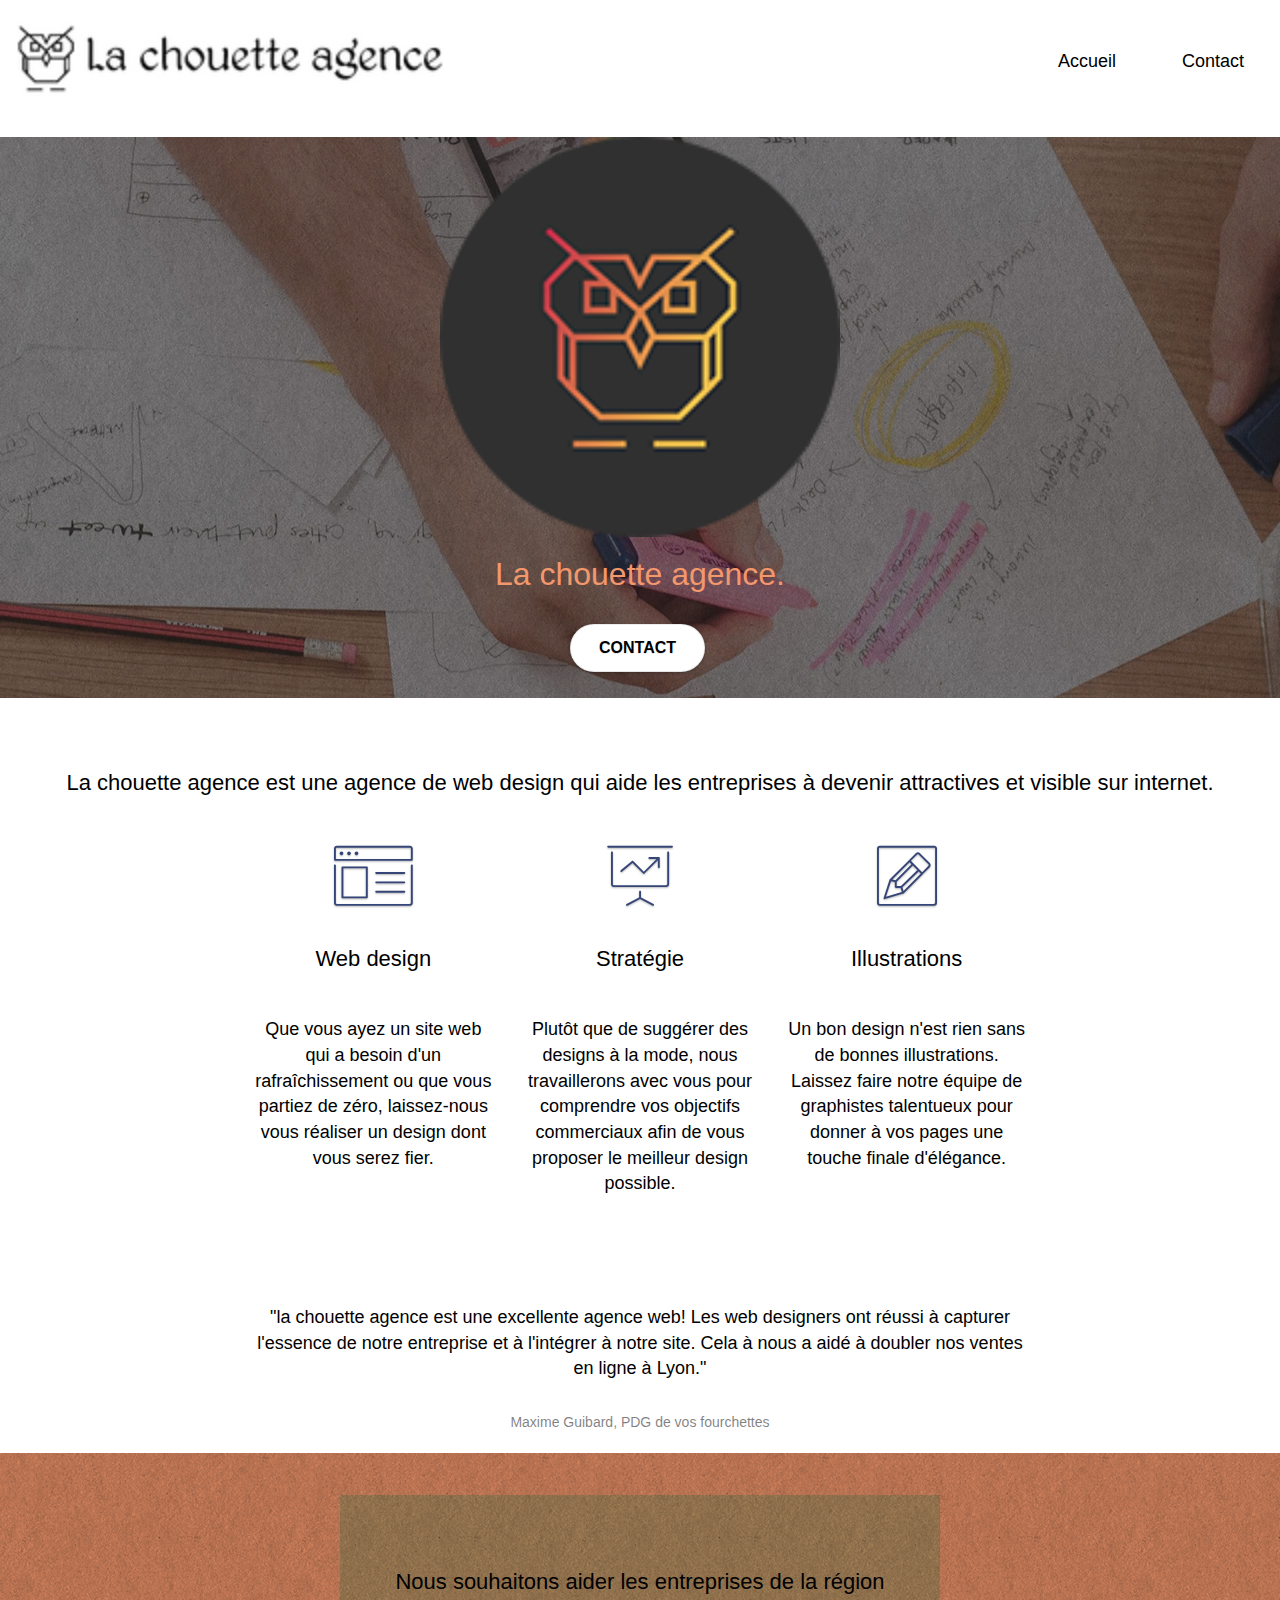
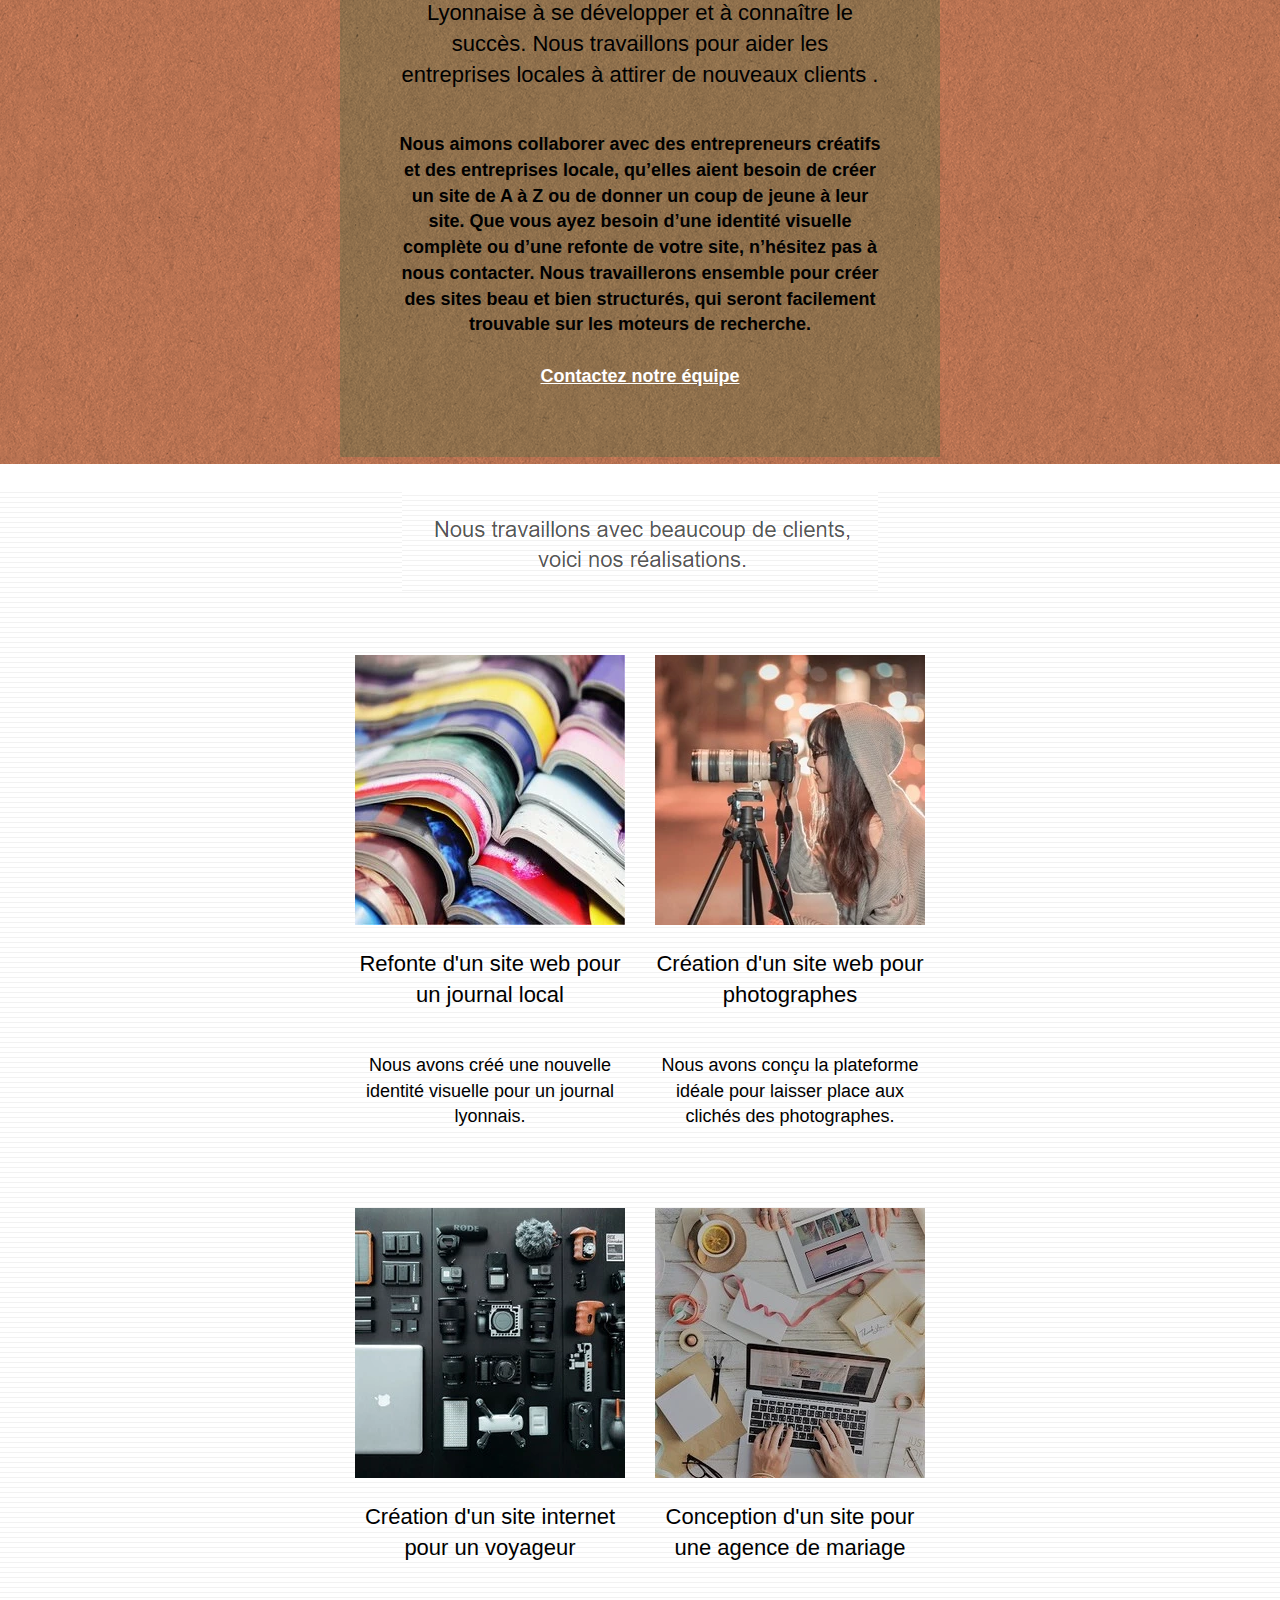
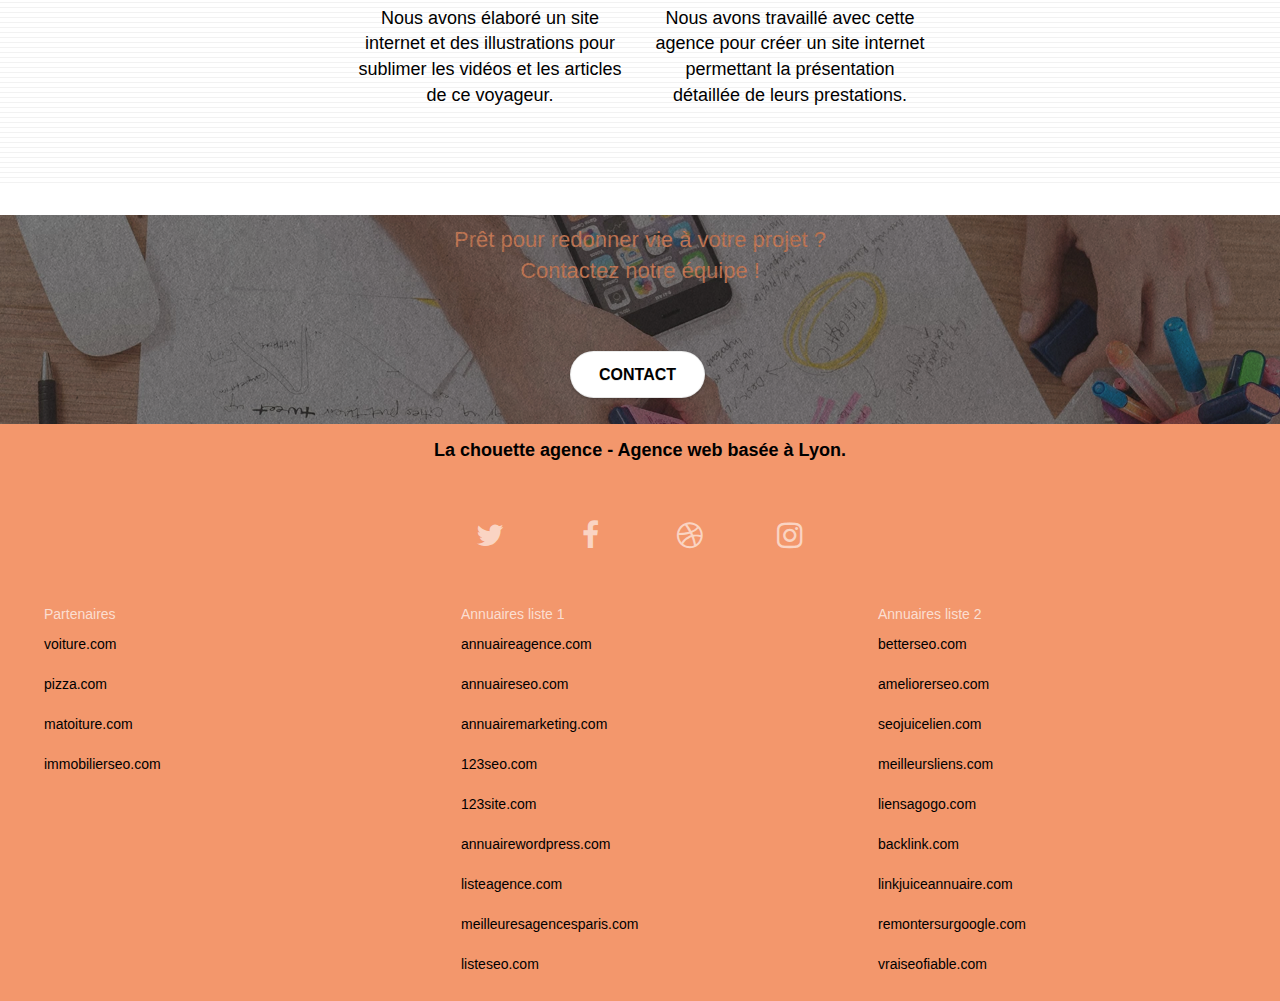
==== index.html @ 93cd3853 "text h2" ====
<!doctype html>
<html lang="fr">

<head>
    <meta charset="utf-8">
    <meta name="keywords" content="seo, google, site web, site internet, agence design paris, agence design, agence design,agence design,agence design,agence design,agence design,agence design,agence design,agence design">
    <meta name="description" content="Venez découvrir La Chouette, l'une des meilleures entreprises de web disign basée à Lyon. Contactez nous pour tout vos projets, stratégie web, web design, illustrations, design de site web, site web...">
    <meta name="viewport" content="width=device-width, initial-scale=1.0, viewport-fit=cover">
    <link rel="shortcut icon" type="image/png" href="favicon.jpg">




    <link rel="stylesheet" type="text/css" href="./css/bootstrap.css">
    <link rel="stylesheet" type="text/css" href="style.css">
    <link rel="stylesheet" type="text/css" href="./css/font-awesome.css">
    <link rel="stylesheet" type="text/css" href="./css/et-line.css">

    <script src="./js/jquery-2.1.0.js"></script>
    <script src="./js/bootstrap.js"></script>
    <script src="./js/blocs.js" defer></script>
    <script src="./js/jquery.touchSwipe.js" defer></script>
    <script src="./js/gmaps.js"></script>

    <title>La Chouette Agence</title>


    <!-- Analytics -->


    <!-- Analytics END -->

</head>

<body>
    <!-- Principal conteneur -->
    <div class="page-container">

        <!-- bloc-0 -->
        <div class="bloc bgc-white l-bloc " id="bloc-0">
            <div class="container bloc-sm">

                <nav class="navbar row">
                    <div class="navbar-header">

                        <a class="navbar-brand" href="index.html"><img src="img/rsz_la-chouette-agence.webp" width="428" height="80" alt="paris web design logo agence web meilleure agence" /></a>
                        <button id="nav-toggle" type="button" class="ui-navbar-toggle navbar-toggle" data-toggle="collapse" data-target=".navbar-1">
					<span class="sr-only">Toggle navigation</span><span class="icon-bar"></span><span class="icon-bar"></span><span class="icon-bar"></span>
				</button>
                    </div>
                    <div class="collapse navbar-collapse navbar-1 special-dropdown-nav">
                        <ul class="site-navigation nav navbar-nav">
                            <li>
                                <a href="index.html">Accueil</a>
                            </li>
                            <li>
                            </li>
                            <li>
                                <a href="page2.html">Contact</a>
                            </li>
                        </ul>
                    </div>
                </nav>
            </div>
        </div>
        <!-- bloc-0 END -->

        <!-- bloc-1-presentation -->
        <div class="bloc bgc-dark-slate-blue bg-banniere d-bloc bg-t-edge bloc-bg-texture texture-paper b-parallax" id="bloc-1-hero">
            <div class="container bloc-lg">
                <div class="row tight-width-whitespace">
                    <div class="col-sm-12">
                        <img src="img/logo.webp" width="400" height="400" class="center-block image-resize-mode" alt="La chouette agence, agence web paris, création logo paris" />
                        <h1 class=" tc-white1 ">
                            La chouette agence.
                        </h1>
                        <div class="text-center">
                            <a href="page2.html" class="btn btn-lg btn-clean btn-rd cta-hero btn-atomic-tangerine" id="cta-hero">Contact</a>
                        </div>
                    </div>
                </div>
            </div>
        </div>
        <!-- bloc-1-presentation END -->

        <!-- bloc-2-services -->
        <div class="bloc bgc-white l-bloc" id="bloc-2-services">
            <div class="container bloc-md">
                <div class="row">
                    <div class="col-sm-12 text-center">
                        <h2> La chouette agence est une agence de web design qui aide les entreprises à devenir attractives et visible sur internet.</h2>
                    </div>
                </div>
                <div class="row voffset-lg med-width-whitespace">
                    <div class="col-sm-4">
                        <div class="text-center">
                            <span class="et-icon-browser sm-shadow icon-dark-slate-blue icons icon-lg"></span>
                        </div>
                        <h2 class="mg-md text-center">
                            Web design
                        </h2>
                        <p class="text-center ">
                            Que vous ayez un site web qui a besoin d'un rafraîchissement ou que vous partiez de zéro, laissez-nous vous réaliser un design dont vous serez fier.
                        </p>
                    </div>
                    <div class="col-sm-4">
                        <div class="text-center">
                            <span class="et-icon-presentation sm-shadow icon-dark-slate-blue icons icon-lg"></span>
                        </div>
                        <h2 class="mg-md text-center">
                            Stratégie
                        </h2>
                        <p class="text-center ">
                            Plutôt que de suggérer des designs à la mode, nous travaillerons avec vous pour comprendre vos objectifs commerciaux afin de vous proposer le meilleur design possible.<br>
                        </p>
                    </div>
                    <div class="col-sm-4">
                        <div class="text-center">
                            <span class="et-icon-edit sm-shadow icon-dark-slate-blue icons icon-lg"></span>
                        </div>
                        <h2 class="mg-md text-center">
                            Illustrations
                        </h2>
                        <p class="text-center ">
                            Un bon design n'est rien sans de bonnes illustrations. Laissez faire notre équipe de graphistes talentueux pour donner à vos pages une touche finale d'élégance.
                        </p>
                    </div>
                </div>
                <div class="row voffset-lg voffset">
                    <div class="col-xs-12 col-md-8 col-md-offset-2 text-center">
                        <p> "la chouette agence est une excellente agence web! Les web designers ont réussi à capturer l'essence de notre entreprise et à l'intégrer à notre site. Cela à nous a aidé à doubler nos ventes en ligne à Lyon."</p>
                        <br>
                        <span> Maxime Guibard, PDG de vos fourchettes<span>

                    </div>
                </div>
            </div>
        </div>
        <!-- bloc-2-services END -->

        <!-- bloc-3-what-i-do -->
        <div class="bloc tc-white bgc-atomic-tangerine bg-presentation d-bloc bloc-bg-texture texture-paper b-parallax" id="bloc-3-what-i-do">
            <div class="container bloc-lg">
                <div class="row tight-width-whitespace black-background">
                    <div class="col-sm-12">
                        <h2 class="mg-md text-center tc-white">
                            Nous souhaitons aider les entreprises de la région Lyonnaise à se développer et à connaître le succès. Nous travaillons pour aider les entreprises locales à attirer de nouveaux clients .<br>
                        </h2>
                        <p class="text-center white">
                            Nous aimons collaborer avec des entrepreneurs créatifs et des entreprises locale, qu’elles aient besoin de créer un site de A à Z ou de donner un coup de jeune à leur site. Que vous ayez besoin d’une identité visuelle complète ou d’une refonte de votre
                            site, n’hésitez pas à nous contacter. Nous travaillerons ensemble pour créer des sites beau et bien structurés, qui seront facilement trouvable sur les moteurs de recherche. <br><br><a class="ltc-white bold-link"
                                href="page2.html">Contactez notre équipe</a><br>
                        </p>
                    </div>
                </div>
            </div>
        </div>
        <!-- bloc-3-what-i-do END -->

        <!-- bloc-4-portfolio -->
        <div class="bloc bgc-white bg-lines-h2-bg bg-repeat l-bloc" id="bloc-4-portfolio">
            <div class="container bloc-lg">
                <div class="row">
                    <div class="col-sm-12 text-center">
                        <img alt="agence web, agence web paris, web design paris, stratégie web" src="img/title2.png" width="476" height="99" />
                    </div>
                </div>
                <div class="row tight-width-whitespace portfolio-row">
                    <div class="col-sm-6 one">
                        <a href="#" data-lightbox="img/image1.webp" data-gallery-id="gallery-1" data-caption="Refonte d'un site web pour un journal local" data-frame="snapshot-lb"><img src="img/image1.webp" width="270" height="270" alt="paris web design logo agence web meilleure agence et refonte site web journal" class="img-responsive portfolio-thumb" /></a>
                        <h2 class="mg-md text-center">
                            Refonte d'un site web pour un journal local
                        </h2>
                        <p class="text-center">
                            Nous avons créé une nouvelle identité visuelle pour un journal lyonnais.
                        </p>
                    </div>
                    <div class="col-sm-6 one">
                        <a href="#" data-lightbox="img/image2.webp" data-gallery-id="gallery-1" data-caption="Création d'un site web pour photographes" data-frame="snapshot-lb"><img src="img/image2.webp" width="270" height="270" class="img-responsive portfolio-thumb" alt="paris web design logo agence web meilleure agence, Création d'un site web pour photographes" /></a>
                        <h2 class="mg-md text-center">
                            Création d'un site web pour photographes
                        </h2>
                        <p class="text-center">
                            Nous avons conçu la plateforme idéale pour laisser place aux clichés des photographes.
                        </p>
                    </div>
                </div>
                <div class="row tight-width-whitespace portfolio-row">
                    <div class="col-sm-6 one">
                        <a href="#" data-lightbox="img/image3.webp" data-gallery-id="gallery-1" data-caption="Création d'un site internet pour un voyageur" data-frame="snapshot-lb"><img src="img/image3.webp" width="270" height="270" class="img-responsive portfolio-thumb" alt="paris web design logo agence web meilleure agence, Création d'un site web pour voyageur" /></a>
                        <h2 class="mg-md text-center">
                            Création d'un site internet pour un voyageur
                        </h2>
                        <p class="text-center">
                            Nous avons élaboré un site internet et des illustrations pour sublimer les vidéos et les articles de ce voyageur.
                        </p>
                    </div>
                    <div class="col-sm-6 one">
                        <a href="#" data-lightbox="img/image4.webp" data-gallery-id="gallery-1" data-caption="Conception d'un site pour une agence de mariage" data-frame="snapshot-lb"><img src="img/image4.webp" width="270" height="270" class="img-responsive portfolio-thumb" alt="paris web design logo agence web meilleure agence, Création d'un site web pour agence de mariage" /></a>

                        <h2 class="mg-md text-center">
                            Conception d'un site pour une agence de mariage
                        </h2>
                        <p class="text-center">
                            Nous avons travaillé avec cette agence pour créer un site internet permettant la présentation détaillée de leurs prestations.
                        </p>
                    </div>
                </div>
            </div>
        </div>
        <!-- bloc-4-portfolio END -->

        <!-- bloc-5-cta -->
        <div class="bloc bgc-dark-slate-blue bg-banniere d-bloc bloc-bg-texture texture-paper" id="bloc-5-cta">
            <div class="container bloc-lg">
                <div class="row">
                    <h2 class="mg-md text-center tc-white1">
                        Prêt pour redonner vie à votre projet ?<br>Contactez notre équipe !
                    </h2>
                    <div class="col-sm-12 text-center">
                        <a href="page2.html" class="btn btn-atomic-tangerine btn-clean btn-rd btn-lg cta-hero">Contact</a>
                    </div>
                </div>
            </div>
        </div>
        <!-- bloc-5-cta END -->

        <!-- Footer - bloc-8 -->
        <div class="bloc bgc-atomic-tangerine d-bloc" id="bloc-8">
            <div class="container bloc-sm">
                <div class="row">
                    <div class="col-sm-12">
                        <p class="text-center white">
                            La chouette agence - Agence web basée à Lyon.<br>
                        </p>
                        <div class="row row-no-gutters social">
                            <div class="col-sm-3">
                                <div class="text-center">
                                    <a class="social" href="index.html" aria-label="twitter"><span class="fa fa-twitter icon-md"></span></a>
                    </div>
                </div>
                <div class="col-sm-3">
                    <div class="text-center">
                        <a class="social" href="index.html" aria-label="facebook"><span class="fa fa-facebook icon-md"></span></a>
                    </div>
                </div>
                <div class="col-sm-3">
                    <div class="text-center">
                        <a class="social" href="index.html" aria-label="dribbble"><span class="fa fa-dribbble icon-md"></span></a>
                    </div>
                </div>
                <div class="col-sm-3">
                    <div class="text-center">
                        <a class="social" href="index.html" aria-label="instagram"><span class="fa fa-instagram icon-md"></span></a>
                    </div>
                </div>
                <div class="keywords" style="color:#F3976C;">Agence web à paris, stratégie web, web design, illustrations, design de site web, site web, web, internet, site internet, site</div>
            </div>
            <div class="row row-now">
                <div class="col-sm-4">
                    Partenaires
                    <ul>
                        <li><a href="voiture.com">voiture.com</a></li>
                        <li><a href="pizza.com">pizza.com</a></li>
                        <li><a href="matoiture.com">matoiture.com</a></li>
                        <li><a href="immobilierseo.com">immobilierseo.com</a></li>
                    </ul>
                </div>
                <div class="col-sm-4">
                    Annuaires liste 1
                    <ul>
                        <li><a href="annuaireagence.com">annuaireagence.com</a></li>
                        <li><a href="annuaireseo.com">annuaireseo.com</a></li>
                        <li><a href="annuairemarketing.com">annuairemarketing.com</a></li>
                        <li><a href="123seoture.com">123seo.com</a></li>
                        <li><a href="123site.com">123site.com</a></li>
                        <li><a href="annuairewordpress.com">annuairewordpress.com</a></li>
                        <li><a href="listeagence.com">listeagence.com</a></li>
                        <li><a href="meilleuresagencesparis.com">meilleuresagencesparis.com</a></li>
                        <li><a href="listeseo.com">listeseo.com</a></li>
                    </ul>
                </div>
                <div class="col-sm-4">
                    Annuaires liste 2
                    <ul>
                        <li><a href="betterseo.com">betterseo.com</a></li>
                        <li><a href="ameliorerseo.com">ameliorerseo.com</a></li>
                        <li><a href="seojuicelien.com">seojuicelien.com</a></li>
                        <li><a href="meilleursliens.com">meilleursliens.com</a></li>
                        <li><a href="liensagogo.com">liensagogo.com</a></li>
                        <li><a href="backlink.com">backlink.com</a></li>
                        <li><a href="linkjuiceannuaire.com">linkjuiceannuaire.com</a></li>
                        <li><a href="remontersurgoogle.com">remontersurgoogle.com</a></li>
                        <li><a href="vraiseofiable.com">vraiseofiable.com</a></li>
                    </ul>
                </div>
            </div>
        </div>
    </div>
    </div>
    </div>
    <!-- Footer - bloc-8 END -->

    </div>
    <!-- Principal conteneur END -->


</body>

</html>
---- style.css ----
@font-face {
    font-family: 'FontAwesome';
    src: url('../fonts/fontawesome-webfont.eot?v=4.7.0');
    src: url('../fonts/fontawesome-webfont.eot?#iefix&v=4.7.0') format('embedded-opentype'), url('../fonts/fontawesome-webfont.woff2?v=4.7.0') format('woff2'), url('../fonts/fontawesome-webfont.woff?v=4.7.0') format('woff'), url('../fonts/fontawesome-webfont.ttf?v=4.7.0') format('truetype'), url('../fonts/fontawesome-webfont.svg?v=4.7.0#fontawesomeregular') format('svg');
    font-weight: normal;
    font-style: normal;
    font-display: swap;
}

body {
    margin: 0;
    padding: 0;
    background: #FFF;
    overflow-x: hidden;
    -webkit-font-smoothing: antialiased;
    -moz-osx-font-smoothing: grayscale;
}

.tc-white1 {
    color: #F3976C!important;
    text-align: center;
}

.tight-width-whitespace {
    max-width: 600px;
    margin: auto auto auto auto;
}

img {
    object-fit: cover;
}

ol,
ul {
    line-height: 40px;
}

a,
button {
    transition: all .3s ease-in-out;
    outline: none!important;
}

.bloc {
    width: 100%;
    clear: both;
    background: 50% 50% no-repeat;
    padding: 0;
    -webkit-background-size: cover;
    -moz-background-size: cover;
    -o-background-size: cover;
    background-size: cover;
    position: relative;
}

.bloc .container {
    width: 100%;
    padding-bottom: 0.5em;
}

.bloc-lg {
    margin-top: 2em;
}

.bloc-md {
    padding: 50px;
}

.bloc-sm {
    margin: 0;
    padding-top: 1em;
}

.bg-center,
.bg-l-edge,
.bg-r-edge,
.bg-t-edge,
.bg-b-edge,
.bg-tl-edge,
.bg-bl-edge,
.bg-tr-edge,
.bg-br-edge,
.bg-repeat {
    -webkit-background-size: auto!important;
    -moz-background-size: auto!important;
    -o-background-size: auto!important;
    background-size: auto!important;
}

.bg-repeat {
    background: repeat;
}

.bg-t-edge {
    background: top no-repeat;
}

.bloc-bg-texture::before {
    content: "";
    background-size: 2px 2px;
    position: absolute;
    top: 0;
    bottom: 0;
    left: 0;
    right: 0;
}

.texture-paper::before {
    background: url("img/rsz_texture-paper.webp");
    background-size: 280px 280px;
}

.text-center {
    padding-bottom: 1em;
    text-align: center;
}

.b-parallax {
    background-attachment: fixed;
}

.d-bloc {
    color: rgba(255, 255, 255, .7);
}

.d-bloc .a-btn,
.d-bloc .navbar a,
.d-bloc .navbar-brand,
.d-bloc a .icon-sm,
.d-bloc a .icon-md,
.d-bloc a .icon-lg,
.d-bloc a .icon-xl,
.d-bloc h1 a,
.d-bloc h2 a,
.d-bloc h3 a,
.d-bloc h4 a,
.d-bloc h5 a,
.d-bloc h6 a,
.d-bloc p a {
    color: rgba(255, 255, 255, .6);
}

.d-bloc .a-btn:hover,
.d-bloc .navbar a:hover,
.d-bloc .navbar-brand:hover,
.d-bloc a:hover .icon-sm,
.d-bloc a:hover .icon-md,
.d-bloc a:hover .icon-lg,
.d-bloc a:hover .icon-xl,
.d-bloc h1 a:hover,
.d-bloc h2 a:hover,
.d-bloc h3 a:hover,
.d-bloc h4 a:hover,
.d-bloc h5 a:hover,
.d-bloc h6 a:hover,
.d-bloc p a:hover {
    color: rgba(255, 255, 255, 1);
}

.d-bloc .navbar-toggle .icon-bar {
    background: rgba(255, 255, 255, 1);
}

.d-bloc .btn-wire,
.d-bloc .btn-wire:hover {
    color: rgba(255, 255, 255, 1);
    border-color: rgba(255, 255, 255, 1);
}

.d-bloc .panel {
    color: rgba(0, 0, 0, .5);
}

.d-bloc .panel button:hover {
    color: rgba(0, 0, 0, .7);
}

.d-bloc .panel icon {
    border-color: rgba(0, 0, 0, .7);
}

.d-bloc .panel .divider-h span {
    border-color: rgba(0, 0, 0, .1);
}

.d-bloc .panel .a-btn {
    color: rgba(0, 0, 0, .6);
}

.d-bloc .panel .a-btn:hover {
    color: rgba(0, 0, 0, 1);
}

.d-bloc .panel .btn-wire,
.d-bloc .panel .btn-wire:hover {
    color: rgba(0, 0, 0, .7);
    border-color: rgba(0, 0, 0, .3);
}

.d-bloc .panel,
.l-bloc {
    color: rgba(0, 0, 0, .5);
}

.d-bloc .panel button:hover,
.l-bloc button:hover {
    color: rgba(0, 0, 0, .7);
}

.l-bloc .icon-round,
.l-bloc .icon-square,
.l-bloc .icon-rounded,
.l-bloc .icon-semi-rounded-a,
.l-bloc .icon-semi-rounded-b {
    border-color: rgba(0, 0, 0, .7);
}

.d-bloc .panel .divider-h span,
.l-bloc .divider-h span {
    border-color: rgba(0, 0, 0, .1);
}

.d-bloc .panel .a-btn,
.l-bloc .a-btn,
.l-bloc .navbar a,
.l-bloc .navbar-brand,
.l-bloc a .icon-sm,
.l-bloc a .icon-md,
.l-bloc a .icon-lg,
.l-bloc a .icon-xl,
.l-bloc h1 a,
.l-bloc h2 a,
.l-bloc h3 a,
.l-bloc h4 a,
.l-bloc h5 a,
.l-bloc h6 a,
.l-bloc p a {
    color: rgba(0, 0, 0, .6);
}

.d-bloc .panel .a-btn:hover,
.l-bloc .a-btn:hover,
.l-bloc .navbar a:hover,
.l-bloc .navbar-brand:hover,
.l-bloc a:hover .icon-sm,
.l-bloc a:hover .icon-md,
.l-bloc a:hover .icon-lg,
.l-bloc a:hover .icon-xl,
.l-bloc h1 a:hover,
.l-bloc h2 a:hover,
.l-bloc h3 a:hover,
.l-bloc h4 a:hover,
.l-bloc h5 a:hover,
.l-bloc h6 a:hover,
.l-bloc p a:hover {
    color: rgba(0, 0, 0, 1);
}

.l-bloc .navbar-toggle .icon-bar {
    color: rgba(0, 0, 0, .6);
}

.d-bloc .panel .btn-wire,
.d-bloc .panel .btn-wire:hover,
.l-bloc .btn-wire,
.l-bloc .btn-wire:hover {
    color: rgba(0, 0, 0, .7);
    border-color: rgba(0, 0, 0, .3);
}

.d-bloc button:hover {
    color: rgba(255, 255, 255, .9);
}

.d-bloc .icon-round,
.d-bloc .icon-square,
.d-bloc .icon-rounded,
.d-bloc .icon-semi-rounded-a,
.d-bloc .icon-semi-rounded-b {
    border-color: rgba(255, 255, 255, .9);
}

.d-bloc .divider-h span {
    border-color: rgba(255, 255, 255, .2);
}

a:hover {
    text-decoration: none;
    cursor: pointer;
}

#page-loading-blocs-notifaction {
    position: fixed;
    top: 0;
    bottom: 0;
    width: 100%;
    z-index: 100000;
    background: #FFFFFF url("img/pageload-spinner.gif") no-repeat center center;
}

.voffset {
    margin-top: 30px;
}

.voffset-lg {
    margin-top: 80px;
}

.row-no-gutters {
    margin-right: 0;
    margin-left: 0;
}

.row.row-flex {
    display: flex;
    flex-wrap: wrap;
    flex-direction: column
}

.row.row-flex p {
    margin-top: 2em;
}

.row.row-flex button {
    padding-right: 9em;
}

.row.row-no-gutters>[class^="col-"],
.row.row-no-gutters>[class*=" col-"] {
    padding-right: 0;
    padding-left: 0;
}

.row ul {
    list-style-type: none;
    padding-left: 0;
}

.row.row-now {
    display: flex;
    flex-wrap: wrap;
    justify-content: space-around;
    margin-left: 1em;
}

#bloc-1-hero h1 {
    font-size: 32px;
}

.navbar {
    margin-bottom: 0;
    z-index: 1;
}

.navbar-brand {
    height: auto;
    padding: 3px 15px;
    font-size: 25px;
    font-weight: normal;
    font-weight: 600;
    line-height: 44px;
}

.navbar-brand img {
    max-height: 200px;
    margin: 0 5px 0 0;
    display: inline;
}

.navbar-brand img[src$=svg] {
    min-width: 100px;
}

.nav-center .navbar-brand img {
    margin: 0;
}

.navbar .nav {
    padding-top: 2px;
    float: right;
    z-index: 1;
    list-style-type: none;
}

.nav>li {
    float: left;
    margin-top: 4px;
    font-size: large;
    margin-left: 1em;
}

.navbar-nav .open .dropdown-menu>li>a {
    text-align: inherit;
}

.nav>li a:hover,
.nav>li a:focus {
    background: transparent;
}

.navbar-toggle {
    margin: 10px 10px 0 0;
    border: 0px;
}

.navbar-toggle:hover {
    background: transparent!important;
}

.navbar-toggle .icon-bar {
    background-color: rgba(0, 0, 0, .5);
    width: 26px;
}

.nav-invert .navbar .nav {
    float: left;
}

.nav-invert .navbar-header,
.nav-invert .navbar-brand {
    float: right;
    position: relative;
    z-index: 2;
}

@media (min-width: 768px) {
    .site-navigation {
        position: absolute;
        top: 50%;
        right: 20px;
        transform: translate(0, -50%);
        -webkit-transform: translateY(-50%);
    }
    .nav>li .dropdown-menu a,
    .nav>li .dropdown-menu a:hover {
        color: #484848;
    }
    .nav-invert .site-navigation {
        left: 0;
        right: 0;
    }
    .nav-center {
        text-align: center;
    }
    .nav-center .navbar-header {
        width: 100%;
    }
    .nav-center .navbar-header,
    .nav-center .navbar-brand,
    .nav-center .nav>li {
        float: none;
        display: inline-block;
    }
    .nav-center .site-navigation {
        position: relative;
        width: 100%;
        right: 0;
        margin-right: 0px;
        margin-top: 20px;
    }
    .nav-center.mini-nav .navbar-toggle {
        float: none;
        margin: 10px auto 0;
    }
}

.nav>li>.dropdown a {
    background: none!important;
    display: block;
    padding: 14px 15px;
}

nav .caret {
    margin: 0 5px;
}

.dropdown-menu .dropdown-menu {
    top: -8px;
    left: 100%;
}

.dropdown-menu .dropmenu-flow-right {
    top: 100%;
    left: 0;
    margin-left: -1px;
    border-top-left-radius: 0;
    border-top-right-radius: 0;
}

.dropdown-menu .dropdown span {
    border: 4px solid black;
    border-top-color: transparent;
    border-right-color: transparent;
    border-bottom-color: transparent;
    margin: 6px -5px 0 0!important;
    float: right;
}

.mg-md {
    margin-top: 10px;
    margin-bottom: 20px;
}

.mg-lg {
    margin-top: 10px;
    margin-bottom: 40px;
}

.btn {
    margin: 0 5px 5px 0;
}

.btn.pull-right {
    margin: 0 0 5px 5px;
}

.btn-d,
.btn-d:hover,
.btn-d:focus {
    color: #FFF;
    background: rgba(0, 0, 0, .3);
}

button {
    outline: none!important;
}

.btn-rd {
    border-radius: 40px;
}

.btn-clean {
    border: 1px solid rgba(0, 0, 0, .08);
    border-bottom-color: rgba(0, 0, 0, .1);
    text-shadow: 0 1px 0 rgba(0, 0, 1, .1);
    box-shadow: 0 1px 3px rgba(0, 0, 1, .25), inset 0 1px 0 0 rgba(255, 255, 255, .15);
}

.icon-md {
    font-size: 30px!important;
}

.icon-lg {
    font-size: 60px!important;
}

.sm-shadow {
    text-shadow: 0 1px 2px rgba(0, 0, 0, .3);
}

.panel-sq,
.panel-sq .panel-heading,
.panel-sq .panel-footer {
    border-radius: 0;
}

.panel-rd {
    border-radius: 30px;
}

.panel-rd .panel-heading {
    border-radius: 29px 29px 0 0;
}

.panel-rd .panel-footer {
    border-radius: 0 0 29px 29px;
}

.form-control {
    border-color: rgba(0, 0, 0, .1);
    box-shadow: none;
    margin-bottom: 1em;
}

.scrollToTop {
    width: 40px;
    height: 40px;
    position: fixed;
    bottom: 20px;
    right: 20px;
    opacity: 0;
    z-index: 500;
    transition: all .3s ease-in-out;
}

.scrollToTop span {
    margin-top: 6px;
}

.showScrollTop {
    font-size: 14px;
    opacity: 1;
}

a[data-lightbox] {
    position: relative;
    display: block;
    text-align: center;
}

a[data-lightbox]:hover::before {
    content: "+";
    font-family: "HelveticaNeue-Light", "Helvetica Neue Light", "Helvetica Neue", Helvetica, Arial;
    font-size: 32px;
    width: 50px;
    height: 50px;
    margin-left: -25px;
    border-radius: 50%;
    background: rgba(0, 0, 0, .6);
    color: #FFF;
    font-weight: 100;
    z-index: 1;
    position: absolute;
    top: 50%;
    transform: translateY(-50%);
    -webkit-transform: translateY(-50%);
}

a[data-lightbox]:hover img {
    opacity: 0.6;
    -webkit-animation-fill-mode: none;
    animation-fill-mode: none;
}

#lightbox-modal {
    display: flex;
    align-items: center;
}

#lightbox-modal .modal-dialog {
    width: 90%;
    max-width: 900px;
    margin: 0 auto 0;
}

#lightbox-modal .modal-dialog img {
    max-height: 90vh;
    margin: 0 auto;
}

.lightbox-caption {
    padding: 20px;
    color: #FFF;
    background: rgba(0, 0, 0, .5);
    position: absolute;
    left: 15px;
    right: 15px;
    bottom: 5px;
}

.close-lightbox {
    color: #FFF;
    font-size: 30px;
    position: absolute;
    top: 20px;
    right: 20px;
    z-index: 20;
    background: rgba(0, 0, 0, .5);
    border: none;
    line-height: 30px;
    padding: 0 9px 5px;
    opacity: 0.3;
}

.close-lightbox:hover,
.next-lightbox:hover,
.prev-lightbox:hover {
    opacity: 1.0;
    color: #FFF;
}

.next-lightbox,
.prev-lightbox {
    font-size: 20px;
    color: rgba(255, 255, 255, .9);
    background: rgba(0, 0, 0, .5);
    transition: all .2s ease-in-out;
    position: absolute;
    top: 45%;
    z-index: 1;
    opacity: 0.4;
}

.next-lightbox {
    padding: 6px 8px 1px 13px;
    right: 25px;
}

.prev-lightbox {
    padding: 6px 13px 1px 10px;
    left: 25px;
}

.snapshot-lb .modal-body {
    padding-bottom: 45px;
}

.snapshot-lb .lightbox-caption {
    padding: 0;
    color: rgba(0, 0, 0, .5);
    background: none;
}

h1,
h2,
h3,
h4,
h5,
h6,
p,
label,
.btn,
a {
    font-family: "helvetica";
    font-weight: 400;
    color: black!important;
    font-display: swap;
}

.container {
    width: 100%;
}

.hero-bloc-text {
    font-size: 38px;
}

.hero-bloc-text-sub {
    font-size: 36px;
}

.statement-bloc-text {
    line-height: 26px;
    font-style: italic;
    font-size: 20px;
    text-align: center;
    font-weight: lighter;
    max-width: 520px;
    margin: auto auto auto auto;
}

p {
    font-size: large;
}

.h1 {
    font-size: 20px;
    font-family: "Open Sans";
}

.cta-hero {
    margin-top: 22px;
    color: #FFFFFF!important;
    text-transform: uppercase;
    padding: 12px 28px 12px 28px;
    font-size: 16px;
    font-weight: 700;
}

.social {
    max-width: 400px;
    margin: auto auto auto auto;
    padding-top: 1em;
    display: flex;
    flex-wrap: wrap;
    justify-content: space-around;
    flex-direction: row;
    align-content: center;
}

h2 {
    font-size: 22px;
    line-height: 1.4em;
}

h3 {
    font-size: 15px;
    text-transform: uppercase;
    font-weight: 700;
    color: #333333!important;
}

.med-width-whitespace {
    max-width: 800px;
    margin: auto auto auto auto;
    box-shadow: 0px 0px 0px #000000;
}

h1 {
    color: #333333!important;
}

h4 {
    color: #333333!important;
}

.icons {
    margin-bottom: 14px;
    margin-top: 24px;
}

.white {
    color: black!important;
    font-size: large;
    font-weight: bolder;
}

.portfolio-thumb {
    margin-bottom: 24px;
}

.portfolio-row {
    margin-bottom: 44px;
    margin-top: 50px;
}

.avatar {
    box-shadow: 0px 4px 9px rgba(0, 0, 0, 0.3);
}

.black-background {
    background-color: rgba(165, 147, 99, 0.7);
    padding: 40px 40px 40px 40px;
}

.bold-link {
    font-weight: 900;
    text-decoration: underline!important;
}

.bgc-white {
    background-color: #FFFFFF;
}

.bgc-dark-slate-blue {
    background-color: #364577;
}

.bgc-atomic-tangerine {
    background-color: #F3976C;
}

.tc-white {
    color: black!important;
    text-align: center;
    padding-top: 1em;
}

.btn-atomic-tangerine {
    background: white;
    color: black!important;
}

.btn-atomic-tangerine:hover {
    opacity: 0.75;
    color: black!important;
}

.ltc-white {
    color: #FFFFFF!important;
}

.ltc-white:hover {
    color: #cccccc!important;
}

.ltc-atomic-tangerine {
    color: #F3976C!important;
}

.ltc-atomic-tangerine:hover {
    color: #c27956!important;
}

.icon-dark-slate-blue {
    color: #364577!important;
    border-color: #364577!important;
}

.bg-dots-bg {
    background-image: url("img/dots-bg.png");
}

.bg-lines-h2-bg {
    background-image: url("img/lines-h2-bg.png");
}

.bg-banniere {
    background-image: url("img/la-chouette-agence-banniere-1.webp");
}

.bg-presentation {
    background-image: url("img/image-de-presentation.webp");
}

@media (max-width: 1024px) {
    .bloc.full-width-bloc,
    .bloc-tile-2.full-width-bloc .container,
    .bloc-tile-3.full-width-bloc .container,
    .bloc-tile-4.full-width-bloc .container {
        padding-left: 0;
        padding-right: 0;
    }
}

@media (max-width: 992px) and (min-width: 768px) {
    .navbar .nav {
        max-width: 80%
    }
    .nav-center.navbar .nav {
        max-width: 100%
    }
}

@media only screen and (min-device-width: 768px) and (max-device-width: 1024px) and (orientation: landscape) {
    .b-parallax {
        background-attachment: scroll;
    }
}

@media only screen and (min-device-width: 1024px) and (max-device-width: 1366px) and (-webkit-min-device-pixel-ratio: 1.5) {
    .b-parallax {
        background-attachment: scroll;
    }
}

@media (max-width: 991px) {
    .container {
        width: 100%;
    }
    .b-parallax {
        background-attachment: scroll;
    }
    .page-container,
    #hero-bloc {
        overflow-x: hidden;
        position: relative;
    }
    .bloc {
        padding-left: constant(safe-area-inset-left);
        padding-right: constant(safe-area-inset-right);
    }
    .bloc-group,
    .bloc-group .bloc {
        display: block;
        width: 100%;
    }
    .bloc-fill-screen .fill-bloc-top-edge,
    .bloc-fill-screen .fill-bloc-bottom-edge {
        padding: 0 20px;
        padding-left: constant(safe-area-inset-left);
        padding-right: constant(safe-area-inset-right);
    }
}

@media (max-width: 767px) {
    .page-container {
        overflow-x: hidden;
        position: relative;
    }
    h1,
    h2,
    h3,
    h4,
    h5,
    h6,
    p,
    #disqus_thread {
        padding-left: 10px!important;
        padding-right: 10px!important;
    }
    .b-parallax {
        background-attachment: scroll;
    }
    .navbar .nav {
        padding-top: 0;
        border-top: 1px solid rgba(0, 0, 0, .2);
        float: none!important;
    }
    .navbar.row {
        margin-left: 0;
        margin-right: 0;
    }
    .site-navigation {
        position: inherit;
        transform: none;
        -webkit-transform: none;
        -ms-transform: none;
    }
    .nav>li {
        margin-top: 0;
        border-bottom: 1px solid rgba(0, 0, 0, .1);
        background: rgba(0, 0, 0, .05);
        text-align: left;
        padding-left: 15px;
        width: 100%;
    }
    .nav>li:hover {
        background: rgba(0, 0, 0, .08);
    }
    .dropdown .dropdown a .caret {
        float: none;
        margin: 5px 0 0 10px!important;
        border: 4px solid black;
        border-bottom-color: transparent;
        border-right-color: transparent;
        border-left-color: transparent;
    }
    #hero-bloc .navbar .nav {
        background: rgba(0, 0, 0, .8);
    }
    #hero-bloc .navbar .nav a {
        color: rgba(255, 255, 255, .6);
    }
    .hero {
        padding: 50px 0;
    }
    .hero-nav {
        left: -1px;
        right: -1px;
    }
    .navbar-collapse {
        padding: 0;
        overflow-x: hidden;
        -webkit-box-shadow: none;
        box-shadow: none;
    }
    .navbar-brand img {
        max-height: 40px;
        width: auto;
    }
    .nav-invert .navbar-header {
        float: none;
        width: 100%;
    }
    .nav-invert .navbar-toggle {
        float: left;
        margin-left: 10px;
    }
    .bloc {
        padding-left: 0;
        padding-right: 0;
    }
    .bloc-xxl,
    .bloc-xl,
    .bloc-lg {
        padding: 40px 0;
    }
    .bloc-sm,
    .bloc-md {
        padding-left: 0;
        padding-right: 0;
    }
    .bloc-tile-2 .container,
    .bloc-tile-3 .container,
    .bloc-tile-4 .container,
    .bloc-fill-screen .fill-bloc-top-edge,
    .bloc-fill-screen .fill-bloc-bottom-edge {
        padding-left: 0;
        padding-right: 0;
    }
    .a-block {
        padding: 0 10px;
    }
    .btn-dwn {
        display: none;
    }
    .voffset {
        margin-top: 5px;
    }
    .voffset-md {
        margin-top: 20px;
    }
    .voffset-lg {
        margin-top: 30px;
    }
    form {
        padding: 5px;
    }
    .close-lightbox {
        display: inline-block;
    }
    .blocsapp-device-iphone5 {
        background-size: 216px 425px;
        padding-top: 60px;
        width: 216px;
        height: 425px;
    }
    .blocsapp-device-iphone5 img {
        width: 180px;
        height: 320px;
    }
    .col-sm-6.one {
        display: flex;
        flex-wrap: wrap;
        justify-content: center;
    }
}

@media (max-width: 400px) {
    .bloc {
        padding-left: 0;
        padding-right: 0;
    }
}

@media(max-width:525px) {
    .row.row-now {
        justify-content: center;
        flex-direction: column;
    }
}

@media(max-width: 600px) {
    .center-block {
        max-width: 200px;
        max-height: 200px;
    }
}

@media (max-width: 767px) {
    .bloc-mob-center-text {
        text-align: center;
    }
}
---- css/et-line.css ----
@font-face {
    font-family: 'et-line';
    src: url('../fonts/et-line.eot');
    src: url('../fonts/et-line.eot?#iefix') format('embedded-opentype'), url('../fonts/et-line.woff') format('woff'), url('../fonts/et-line.ttf') format('truetype'), url('../fonts/et-line.svg#et-line') format('svg');
    font-weight: 400;
    font-style: normal
}

.et-icon-adjustments,
.et-icon-alarmclock,
.et-icon-anchor,
.et-icon-aperture,
.et-icon-attachment,
.et-icon-bargraph,
.et-icon-basket,
.et-icon-beaker,
.et-icon-bike,
.et-icon-book-open,
.et-icon-briefcase,
.et-icon-browser,
.et-icon-calendar,
.et-icon-camera,
.et-icon-caution,
.et-icon-chat,
.et-icon-circle-compass,
.et-icon-clipboard,
.et-icon-clock,
.et-icon-cloud,
.et-icon-compass,
.et-icon-desktop,
.et-icon-dial,
.et-icon-document,
.et-icon-documents,
.et-icon-download,
.et-icon-dribbble,
.et-icon-edit,
.et-icon-envelope,
.et-icon-expand,
.et-icon-facebook,
.et-icon-flag,
.et-icon-focus,
.et-icon-gears,
.et-icon-genius,
.et-icon-gift,
.et-icon-global,
.et-icon-globe,
.et-icon-googleplus,
.et-icon-grid,
.et-icon-happy,
.et-icon-hazardous,
.et-icon-heart,
.et-icon-hotairballoon,
.et-icon-hourglass,
.et-icon-key,
.et-icon-laptop,
.et-icon-layers,
.et-icon-lifesaver,
.et-icon-lightbulb,
.et-icon-linegraph,
.et-icon-linkedin,
.et-icon-lock,
.et-icon-magnifying-glass,
.et-icon-map,
.et-icon-map-pin,
.et-icon-megaphone,
.et-icon-mic,
.et-icon-mobile,
.et-icon-newspaper,
.et-icon-notebook,
.et-icon-paintbrush,
.et-icon-paperclip,
.et-icon-pencil,
.et-icon-phone,
.et-icon-picture,
.et-icon-pictures,
.et-icon-piechart,
.et-icon-presentation,
.et-icon-pricetags,
.et-icon-printer,
.et-icon-profile-female,
.et-icon-profile-male,
.et-icon-puzzle,
.et-icon-quote,
.et-icon-recycle,
.et-icon-refresh,
.et-icon-ribbon,
.et-icon-rss,
.et-icon-sad,
.et-icon-scissors,
.et-icon-scope,
.et-icon-search,
.et-icon-shield,
.et-icon-speedometer,
.et-icon-strategy,
.et-icon-streetsign,
.et-icon-tablet,
.et-icon-target,
.et-icon-telescope,
.et-icon-toolbox,
.et-icon-tools,
.et-icon-tools-2,
.et-icon-trophy,
.et-icon-tumblr,
.et-icon-twitter,
.et-icon-upload,
.et-icon-video,
.et-icon-wallet,
.et-icon-wine {
    font-family: et-line;
    speak: none;
    font-style: normal;
    font-weight: 400;
    font-variant: normal;
    text-transform: none;
    line-height: 1;
    -webkit-font-smoothing: antialiased;
    -moz-osx-font-smoothing: grayscale;
    display: inline-block
}

.et-icon-mobile:before {
    content: "\e000"
}

.et-icon-laptop:before {
    content: "\e001"
}

.et-icon-desktop:before {
    content: "\e002"
}

.et-icon-tablet:before {
    content: "\e003"
}

.et-icon-phone:before {
    content: "\e004"
}

.et-icon-document:before {
    content: "\e005"
}

.et-icon-documents:before {
    content: "\e006"
}

.et-icon-search:before {
    content: "\e007"
}

.et-icon-clipboard:before {
    content: "\e008"
}

.et-icon-newspaper:before {
    content: "\e009"
}

.et-icon-notebook:before {
    content: "\e00a"
}

.et-icon-book-open:before {
    content: "\e00b"
}

.et-icon-browser:before {
    content: "\e00c"
}

.et-icon-calendar:before {
    content: "\e00d"
}

.et-icon-presentation:before {
    content: "\e00e"
}

.et-icon-picture:before {
    content: "\e00f"
}

.et-icon-pictures:before {
    content: "\e010"
}

.et-icon-video:before {
    content: "\e011"
}

.et-icon-camera:before {
    content: "\e012"
}

.et-icon-printer:before {
    content: "\e013"
}

.et-icon-toolbox:before {
    content: "\e014"
}

.et-icon-briefcase:before {
    content: "\e015"
}

.et-icon-wallet:before {
    content: "\e016"
}

.et-icon-gift:before {
    content: "\e017"
}

.et-icon-bargraph:before {
    content: "\e018"
}

.et-icon-grid:before {
    content: "\e019"
}

.et-icon-expand:before {
    content: "\e01a"
}

.et-icon-focus:before {
    content: "\e01b"
}

.et-icon-edit:before {
    content: "\e01c"
}

.et-icon-adjustments:before {
    content: "\e01d"
}

.et-icon-ribbon:before {
    content: "\e01e"
}

.et-icon-hourglass:before {
    content: "\e01f"
}

.et-icon-lock:before {
    content: "\e020"
}

.et-icon-megaphone:before {
    content: "\e021"
}

.et-icon-shield:before {
    content: "\e022"
}

.et-icon-trophy:before {
    content: "\e023"
}

.et-icon-flag:before {
    content: "\e024"
}

.et-icon-map:before {
    content: "\e025"
}

.et-icon-puzzle:before {
    content: "\e026"
}

.et-icon-basket:before {
    content: "\e027"
}

.et-icon-envelope:before {
    content: "\e028"
}

.et-icon-streetsign:before {
    content: "\e029"
}

.et-icon-telescope:before {
    content: "\e02a"
}

.et-icon-gears:before {
    content: "\e02b"
}

.et-icon-key:before {
    content: "\e02c"
}

.et-icon-paperclip:before {
    content: "\e02d"
}

.et-icon-attachment:before {
    content: "\e02e"
}

.et-icon-pricetags:before {
    content: "\e02f"
}

.et-icon-lightbulb:before {
    content: "\e030"
}

.et-icon-layers:before {
    content: "\e031"
}

.et-icon-pencil:before {
    content: "\e032"
}

.et-icon-tools:before {
    content: "\e033"
}

.et-icon-tools-2:before {
    content: "\e034"
}

.et-icon-scissors:before {
    content: "\e035"
}

.et-icon-paintbrush:before {
    content: "\e036"
}

.et-icon-magnifying-glass:before {
    content: "\e037"
}

.et-icon-circle-compass:before {
    content: "\e038"
}

.et-icon-linegraph:before {
    content: "\e039"
}

.et-icon-mic:before {
    content: "\e03a"
}

.et-icon-strategy:before {
    content: "\e03b"
}

.et-icon-beaker:before {
    content: "\e03c"
}

.et-icon-caution:before {
    content: "\e03d"
}

.et-icon-recycle:before {
    content: "\e03e"
}

.et-icon-anchor:before {
    content: "\e03f"
}

.et-icon-profile-male:before {
    content: "\e040"
}

.et-icon-profile-female:before {
    content: "\e041"
}

.et-icon-bike:before {
    content: "\e042"
}

.et-icon-wine:before {
    content: "\e043"
}

.et-icon-hotairballoon:before {
    content: "\e044"
}

.et-icon-globe:before {
    content: "\e045"
}

.et-icon-genius:before {
    content: "\e046"
}

.et-icon-map-pin:before {
    content: "\e047"
}

.et-icon-dial:before {
    content: "\e048"
}

.et-icon-chat:before {
    content: "\e049"
}

.et-icon-heart:before {
    content: "\e04a"
}

.et-icon-cloud:before {
    content: "\e04b"
}

.et-icon-upload:before {
    content: "\e04c"
}

.et-icon-download:before {
    content: "\e04d"
}

.et-icon-target:before {
    content: "\e04e"
}

.et-icon-hazardous:before {
    content: "\e04f"
}

.et-icon-piechart:before {
    content: "\e050"
}

.et-icon-speedometer:before {
    content: "\e051"
}

.et-icon-global:before {
    content: "\e052"
}

.et-icon-compass:before {
    content: "\e053"
}

.et-icon-lifesaver:before {
    content: "\e054"
}

.et-icon-clock:before {
    content: "\e055"
}

.et-icon-aperture:before {
    content: "\e056"
}

.et-icon-quote:before {
    content: "\e057"
}

.et-icon-scope:before {
    content: "\e058"
}

.et-icon-alarmclock:before {
    content: "\e059"
}

.et-icon-refresh:before {
    content: "\e05a"
}

.et-icon-happy:before {
    content: "\e05b"
}

.et-icon-sad:before {
    content: "\e05c"
}

.et-icon-facebook:before {
    content: "\e05d"
}

.et-icon-twitter:before {
    content: "\e05e"
}

.et-icon-googleplus:before {
    content: "\e05f"
}

.et-icon-rss:before {
    content: "\e060"
}

.et-icon-tumblr:before {
    content: "\e061"
}

.et-icon-linkedin:before {
    content: "\e062"
}

.et-icon-dribbble:before {
    content: "\e063"
}
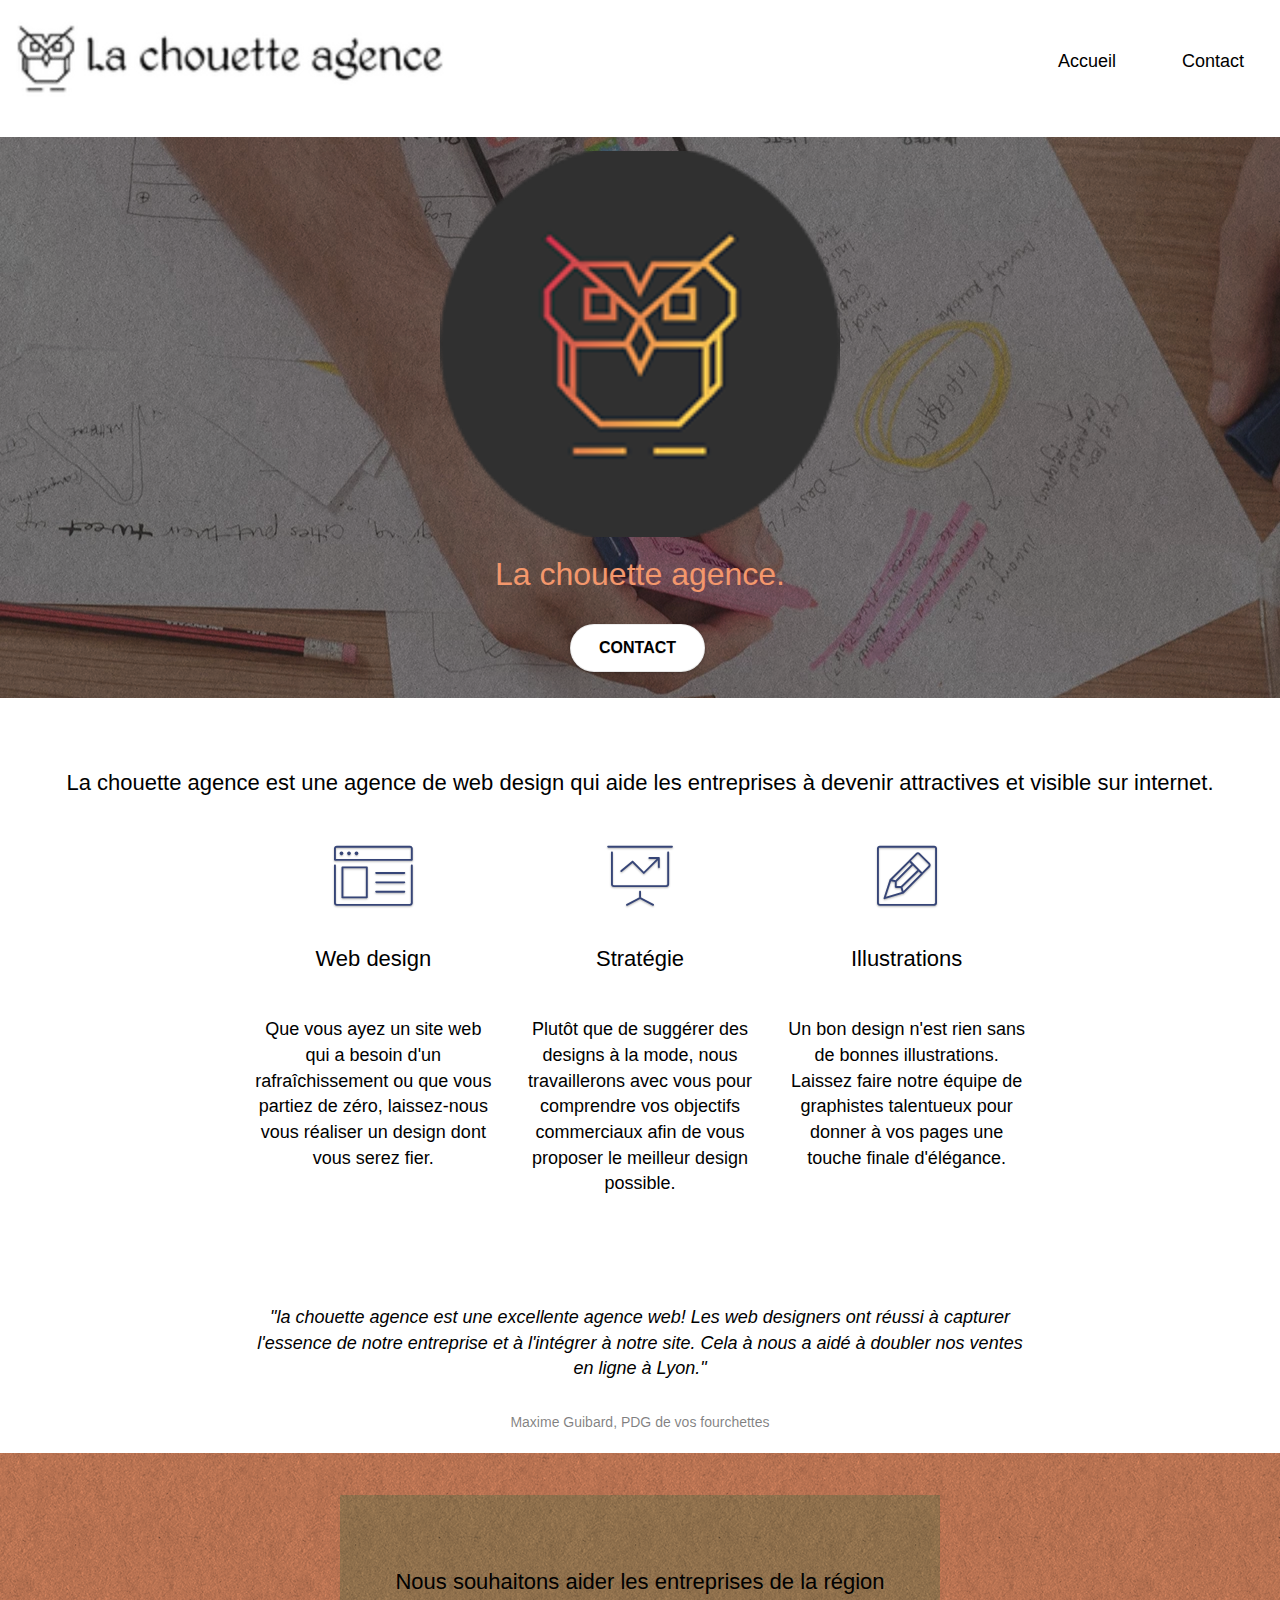
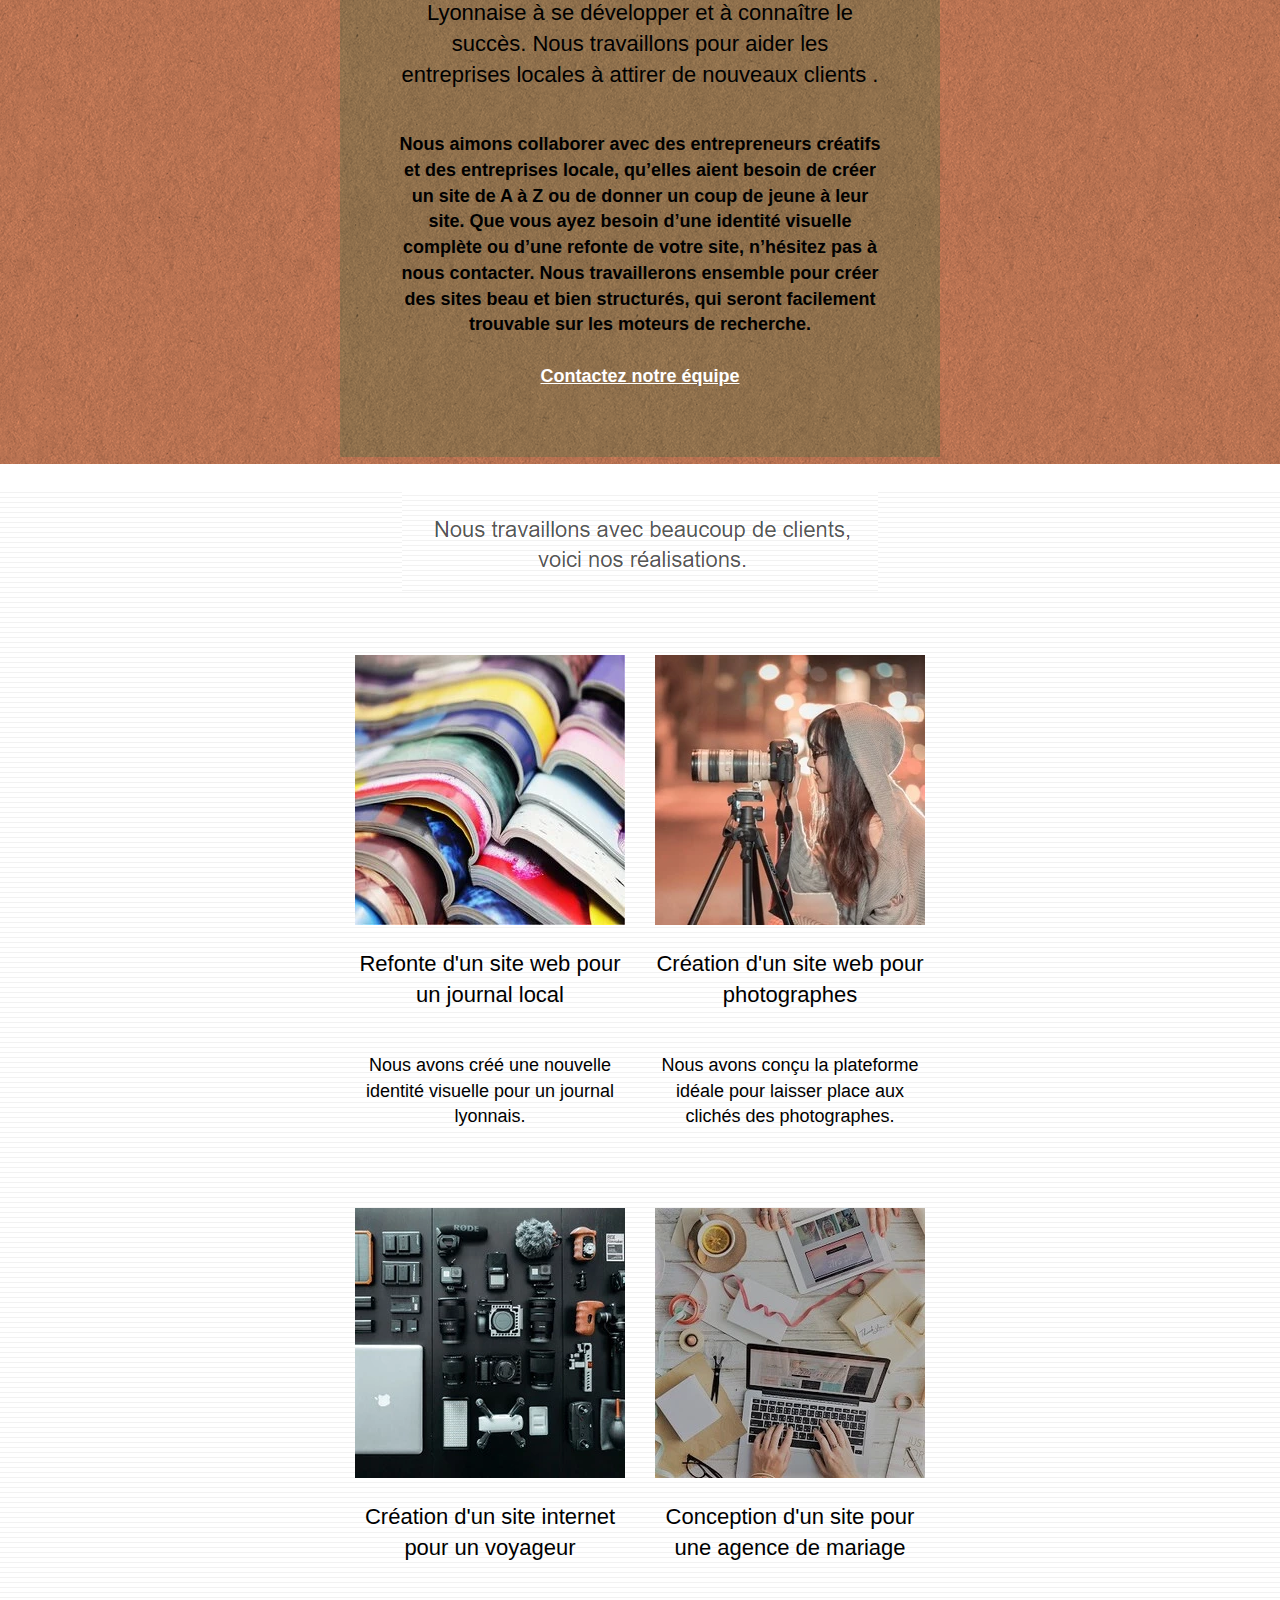
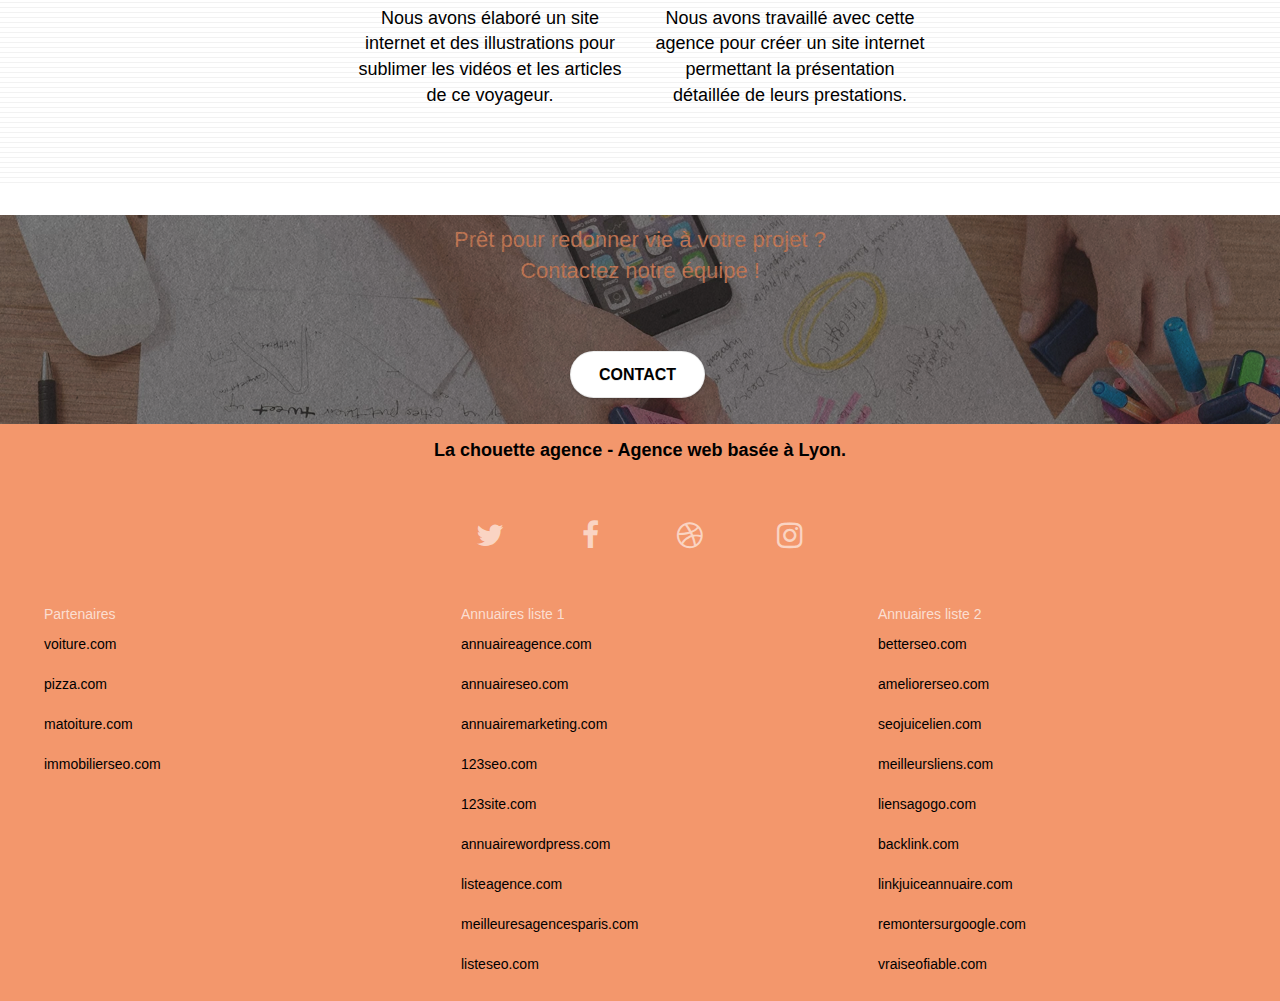
==== commit 240f52c6: "text" ====
--- a/index.html
+++ b/index.html
@@ -128,9 +128,12 @@
                 </div>
                 <div class="row voffset-lg voffset">
                     <div class="col-xs-12 col-md-8 col-md-offset-2 text-center">
-                        <p> "la chouette agence est une excellente agence web! Les web designers ont réussi à capturer l'essence de notre entreprise et à l'intégrer à notre site. Cela à nous a aidé à doubler nos ventes en ligne à Lyon."</p>
-                        <br>
-                        <span> Maxime Guibard, PDG de vos fourchettes<span>
+                        <div class="citation">
+                            <p> "la chouette agence est une excellente agence web! Les web designers ont réussi à capturer l'essence de notre entreprise et à l'intégrer à notre site. Cela à nous a aidé à doubler nos ventes en ligne à Lyon."</p>
+                            <br>
+                            <span> Maxime Guibard, PDG de vos fourchettes<span>
+                            
+                        </div>
 
                     </div>
                 </div>
@@ -237,66 +240,66 @@
                             <div class="col-sm-3">
                                 <div class="text-center">
                                     <a class="social" href="index.html" aria-label="twitter"><span class="fa fa-twitter icon-md"></span></a>
-                    </div>
-                </div>
-                <div class="col-sm-3">
-                    <div class="text-center">
-                        <a class="social" href="index.html" aria-label="facebook"><span class="fa fa-facebook icon-md"></span></a>
-                    </div>
-                </div>
-                <div class="col-sm-3">
-                    <div class="text-center">
-                        <a class="social" href="index.html" aria-label="dribbble"><span class="fa fa-dribbble icon-md"></span></a>
-                    </div>
-                </div>
-                <div class="col-sm-3">
-                    <div class="text-center">
-                        <a class="social" href="index.html" aria-label="instagram"><span class="fa fa-instagram icon-md"></span></a>
-                    </div>
-                </div>
-                <div class="keywords" style="color:#F3976C;">Agence web à paris, stratégie web, web design, illustrations, design de site web, site web, web, internet, site internet, site</div>
-            </div>
-            <div class="row row-now">
-                <div class="col-sm-4">
-                    Partenaires
-                    <ul>
-                        <li><a href="voiture.com">voiture.com</a></li>
-                        <li><a href="pizza.com">pizza.com</a></li>
-                        <li><a href="matoiture.com">matoiture.com</a></li>
-                        <li><a href="immobilierseo.com">immobilierseo.com</a></li>
-                    </ul>
-                </div>
-                <div class="col-sm-4">
-                    Annuaires liste 1
-                    <ul>
-                        <li><a href="annuaireagence.com">annuaireagence.com</a></li>
-                        <li><a href="annuaireseo.com">annuaireseo.com</a></li>
-                        <li><a href="annuairemarketing.com">annuairemarketing.com</a></li>
-                        <li><a href="123seoture.com">123seo.com</a></li>
-                        <li><a href="123site.com">123site.com</a></li>
-                        <li><a href="annuairewordpress.com">annuairewordpress.com</a></li>
-                        <li><a href="listeagence.com">listeagence.com</a></li>
-                        <li><a href="meilleuresagencesparis.com">meilleuresagencesparis.com</a></li>
-                        <li><a href="listeseo.com">listeseo.com</a></li>
-                    </ul>
-                </div>
-                <div class="col-sm-4">
-                    Annuaires liste 2
-                    <ul>
-                        <li><a href="betterseo.com">betterseo.com</a></li>
-                        <li><a href="ameliorerseo.com">ameliorerseo.com</a></li>
-                        <li><a href="seojuicelien.com">seojuicelien.com</a></li>
-                        <li><a href="meilleursliens.com">meilleursliens.com</a></li>
-                        <li><a href="liensagogo.com">liensagogo.com</a></li>
-                        <li><a href="backlink.com">backlink.com</a></li>
-                        <li><a href="linkjuiceannuaire.com">linkjuiceannuaire.com</a></li>
-                        <li><a href="remontersurgoogle.com">remontersurgoogle.com</a></li>
-                        <li><a href="vraiseofiable.com">vraiseofiable.com</a></li>
-                    </ul>
-                </div>
-            </div>
-        </div>
-    </div>
+                        </div>
+                    </div>
+                    <div class="col-sm-3">
+                        <div class="text-center">
+                            <a class="social" href="index.html" aria-label="facebook"><span class="fa fa-facebook icon-md"></span></a>
+                        </div>
+                    </div>
+                    <div class="col-sm-3">
+                        <div class="text-center">
+                            <a class="social" href="index.html" aria-label="dribbble"><span class="fa fa-dribbble icon-md"></span></a>
+                        </div>
+                    </div>
+                    <div class="col-sm-3">
+                        <div class="text-center">
+                            <a class="social" href="index.html" aria-label="instagram"><span class="fa fa-instagram icon-md"></span></a>
+                        </div>
+                    </div>
+                    <div class="keywords" style="color:#F3976C;">Agence web à paris, stratégie web, web design, illustrations, design de site web, site web, web, internet, site internet, site</div>
+                </div>
+                <div class="row row-now">
+                    <div class="col-sm-4">
+                        Partenaires
+                        <ul>
+                            <li><a href="voiture.com">voiture.com</a></li>
+                            <li><a href="pizza.com">pizza.com</a></li>
+                            <li><a href="matoiture.com">matoiture.com</a></li>
+                            <li><a href="immobilierseo.com">immobilierseo.com</a></li>
+                        </ul>
+                    </div>
+                    <div class="col-sm-4">
+                        Annuaires liste 1
+                        <ul>
+                            <li><a href="annuaireagence.com">annuaireagence.com</a></li>
+                            <li><a href="annuaireseo.com">annuaireseo.com</a></li>
+                            <li><a href="annuairemarketing.com">annuairemarketing.com</a></li>
+                            <li><a href="123seoture.com">123seo.com</a></li>
+                            <li><a href="123site.com">123site.com</a></li>
+                            <li><a href="annuairewordpress.com">annuairewordpress.com</a></li>
+                            <li><a href="listeagence.com">listeagence.com</a></li>
+                            <li><a href="meilleuresagencesparis.com">meilleuresagencesparis.com</a></li>
+                            <li><a href="listeseo.com">listeseo.com</a></li>
+                        </ul>
+                    </div>
+                    <div class="col-sm-4">
+                        Annuaires liste 2
+                        <ul>
+                            <li><a href="betterseo.com">betterseo.com</a></li>
+                            <li><a href="ameliorerseo.com">ameliorerseo.com</a></li>
+                            <li><a href="seojuicelien.com">seojuicelien.com</a></li>
+                            <li><a href="meilleursliens.com">meilleursliens.com</a></li>
+                            <li><a href="liensagogo.com">liensagogo.com</a></li>
+                            <li><a href="backlink.com">backlink.com</a></li>
+                            <li><a href="linkjuiceannuaire.com">linkjuiceannuaire.com</a></li>
+                            <li><a href="remontersurgoogle.com">remontersurgoogle.com</a></li>
+                            <li><a href="vraiseofiable.com">vraiseofiable.com</a></li>
+                        </ul>
+                    </div>
+                </div>
+            </div>
+        </div>
     </div>
     </div>
     <!-- Footer - bloc-8 END -->
--- a/style.css
+++ b/style.css
@@ -5,6 +5,14 @@
     font-weight: normal;
     font-style: normal;
     font-display: swap;
+}
+
+.citation p {
+    font-style: italic;
+}
+
+.center-block {
+    padding-top: 1em;
 }
 
 body {
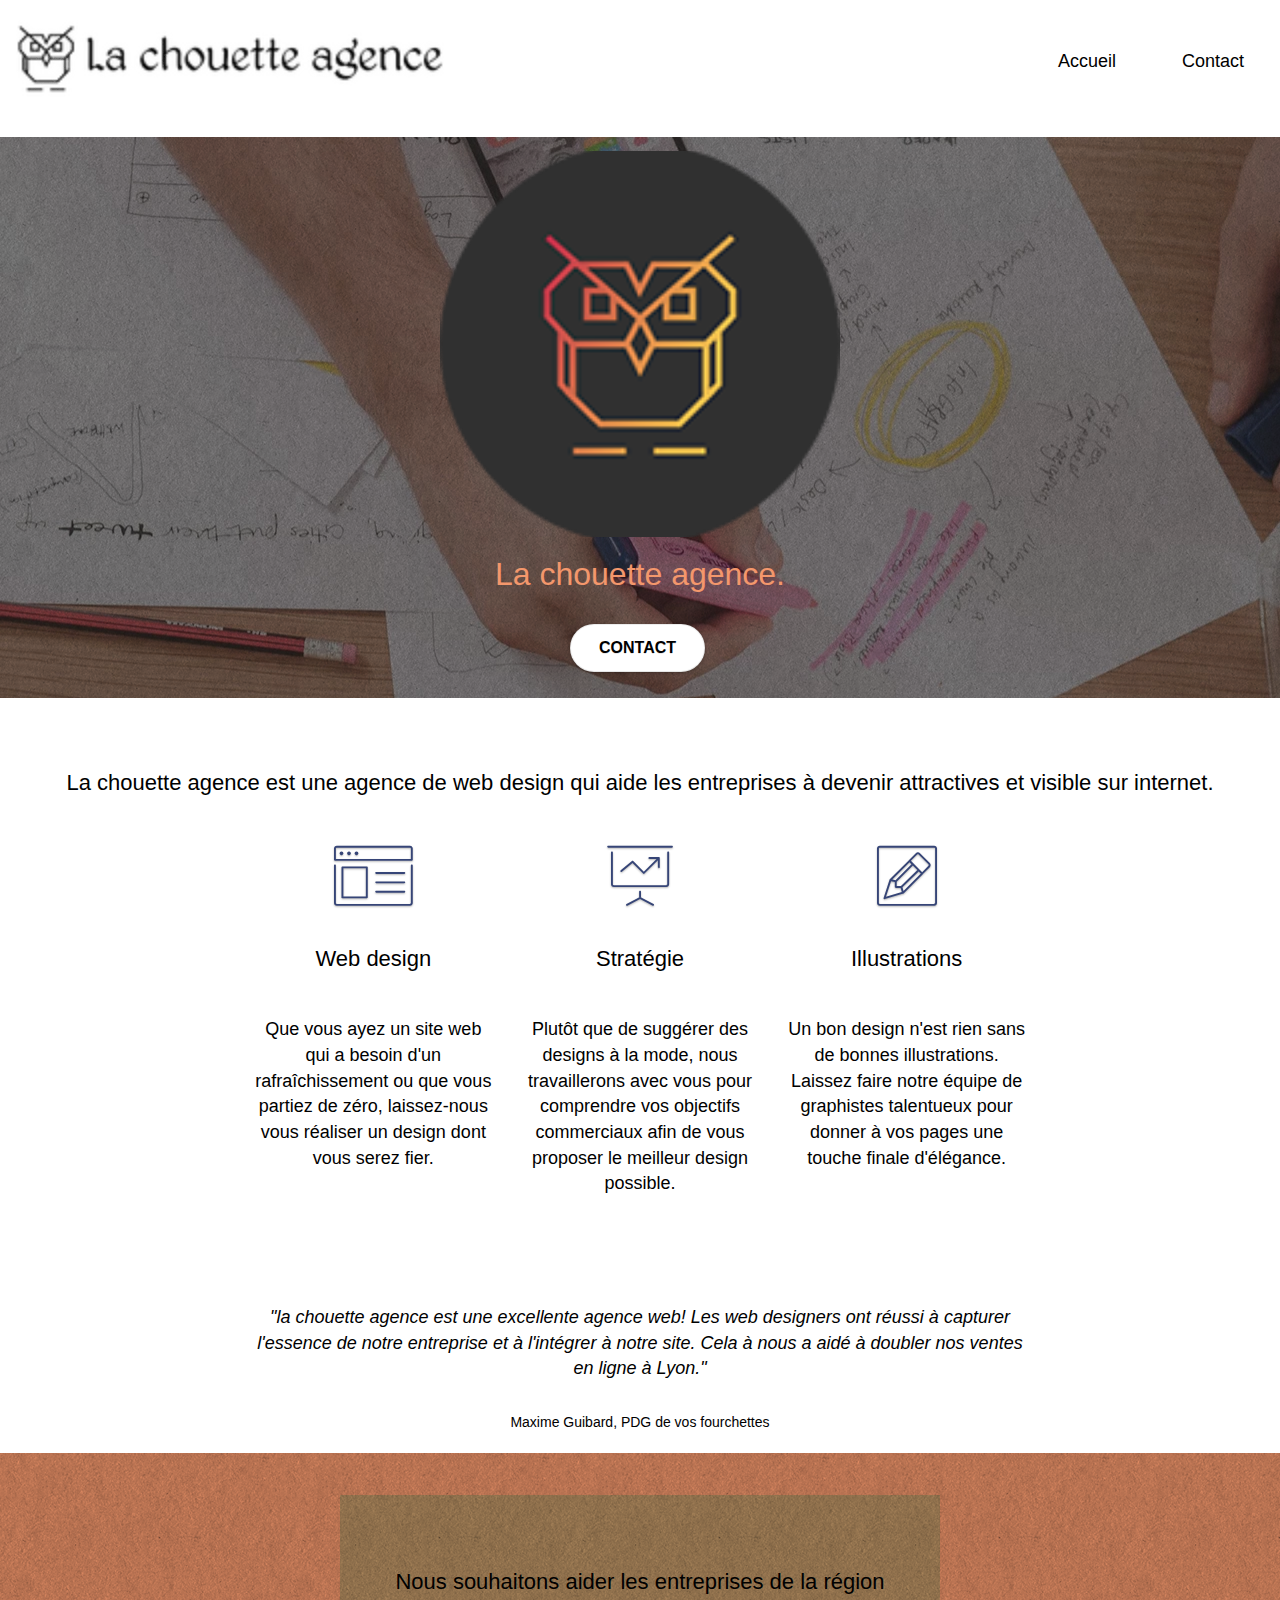
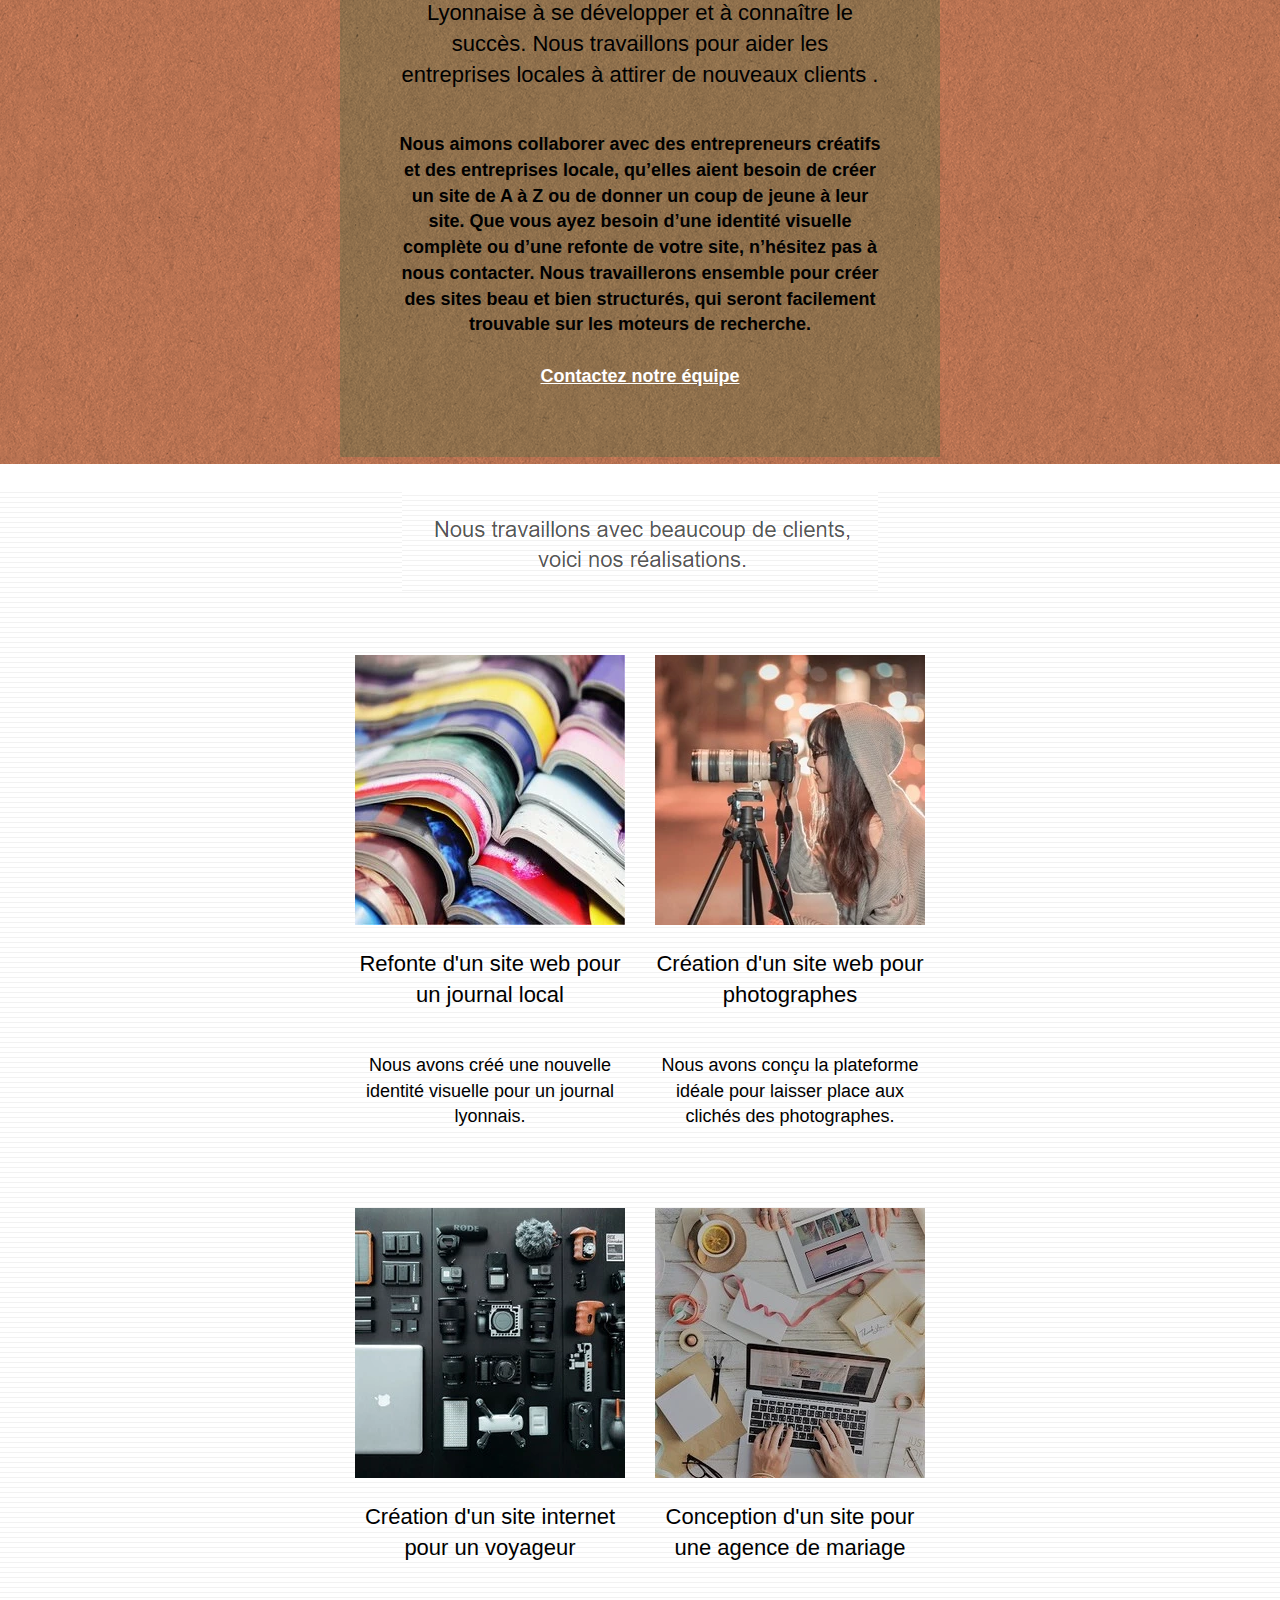
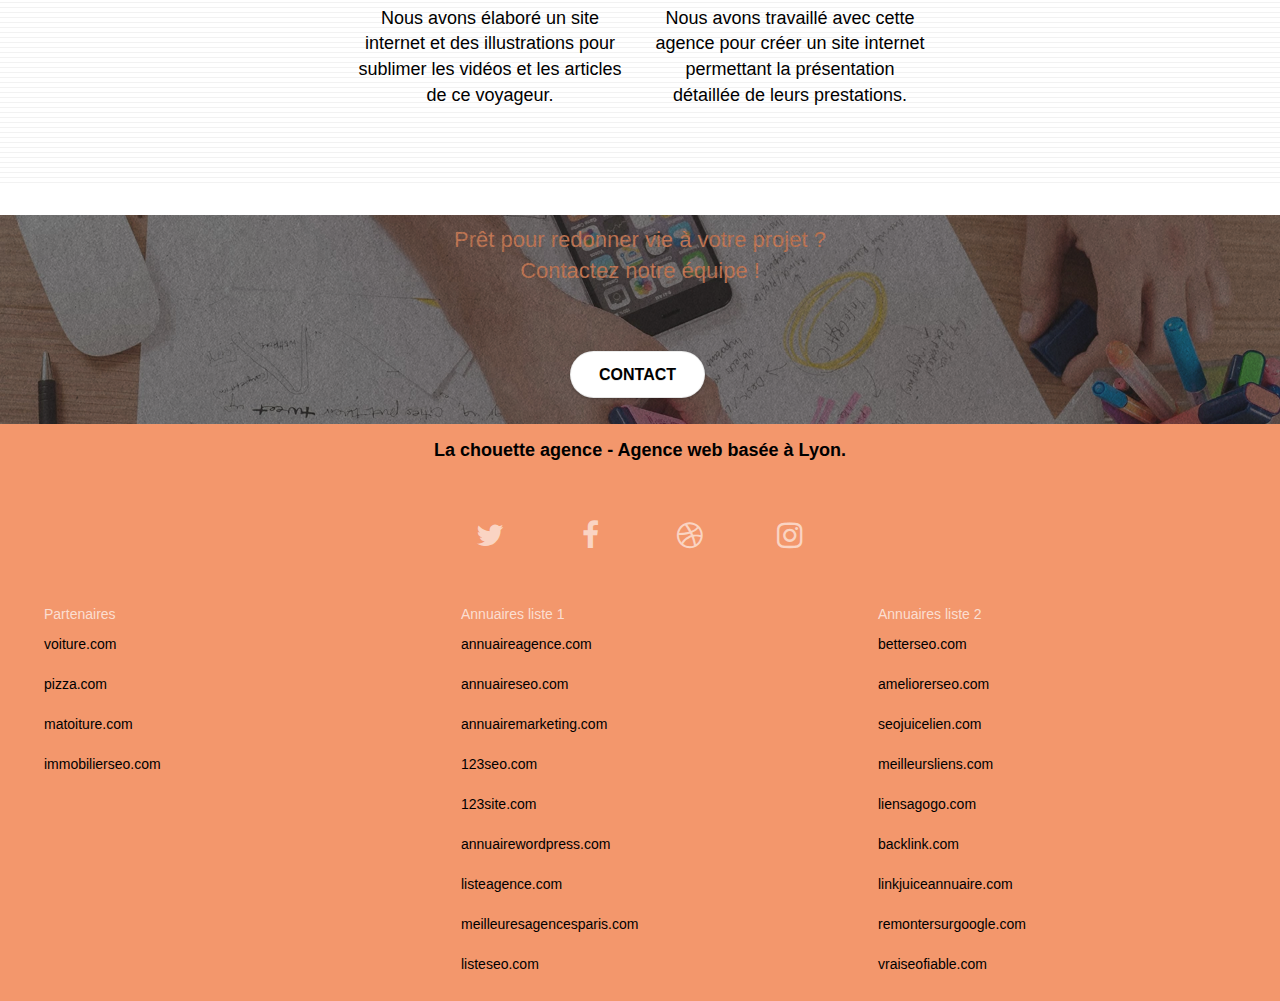
==== commit f29af9fd: "title page" ====
--- a/index.html
+++ b/index.html
@@ -56,7 +56,7 @@
                             <li>
                             </li>
                             <li>
-                                <a href="page2.html">Contact</a>
+                                <a href="contact.html">Contact</a>
                             </li>
                         </ul>
                     </div>
--- a/style.css
+++ b/style.css
@@ -9,6 +9,11 @@
 
 .citation p {
     font-style: italic;
+}
+
+.citation span {
+    font-style: normal;
+    color: black;
 }
 
 .center-block {
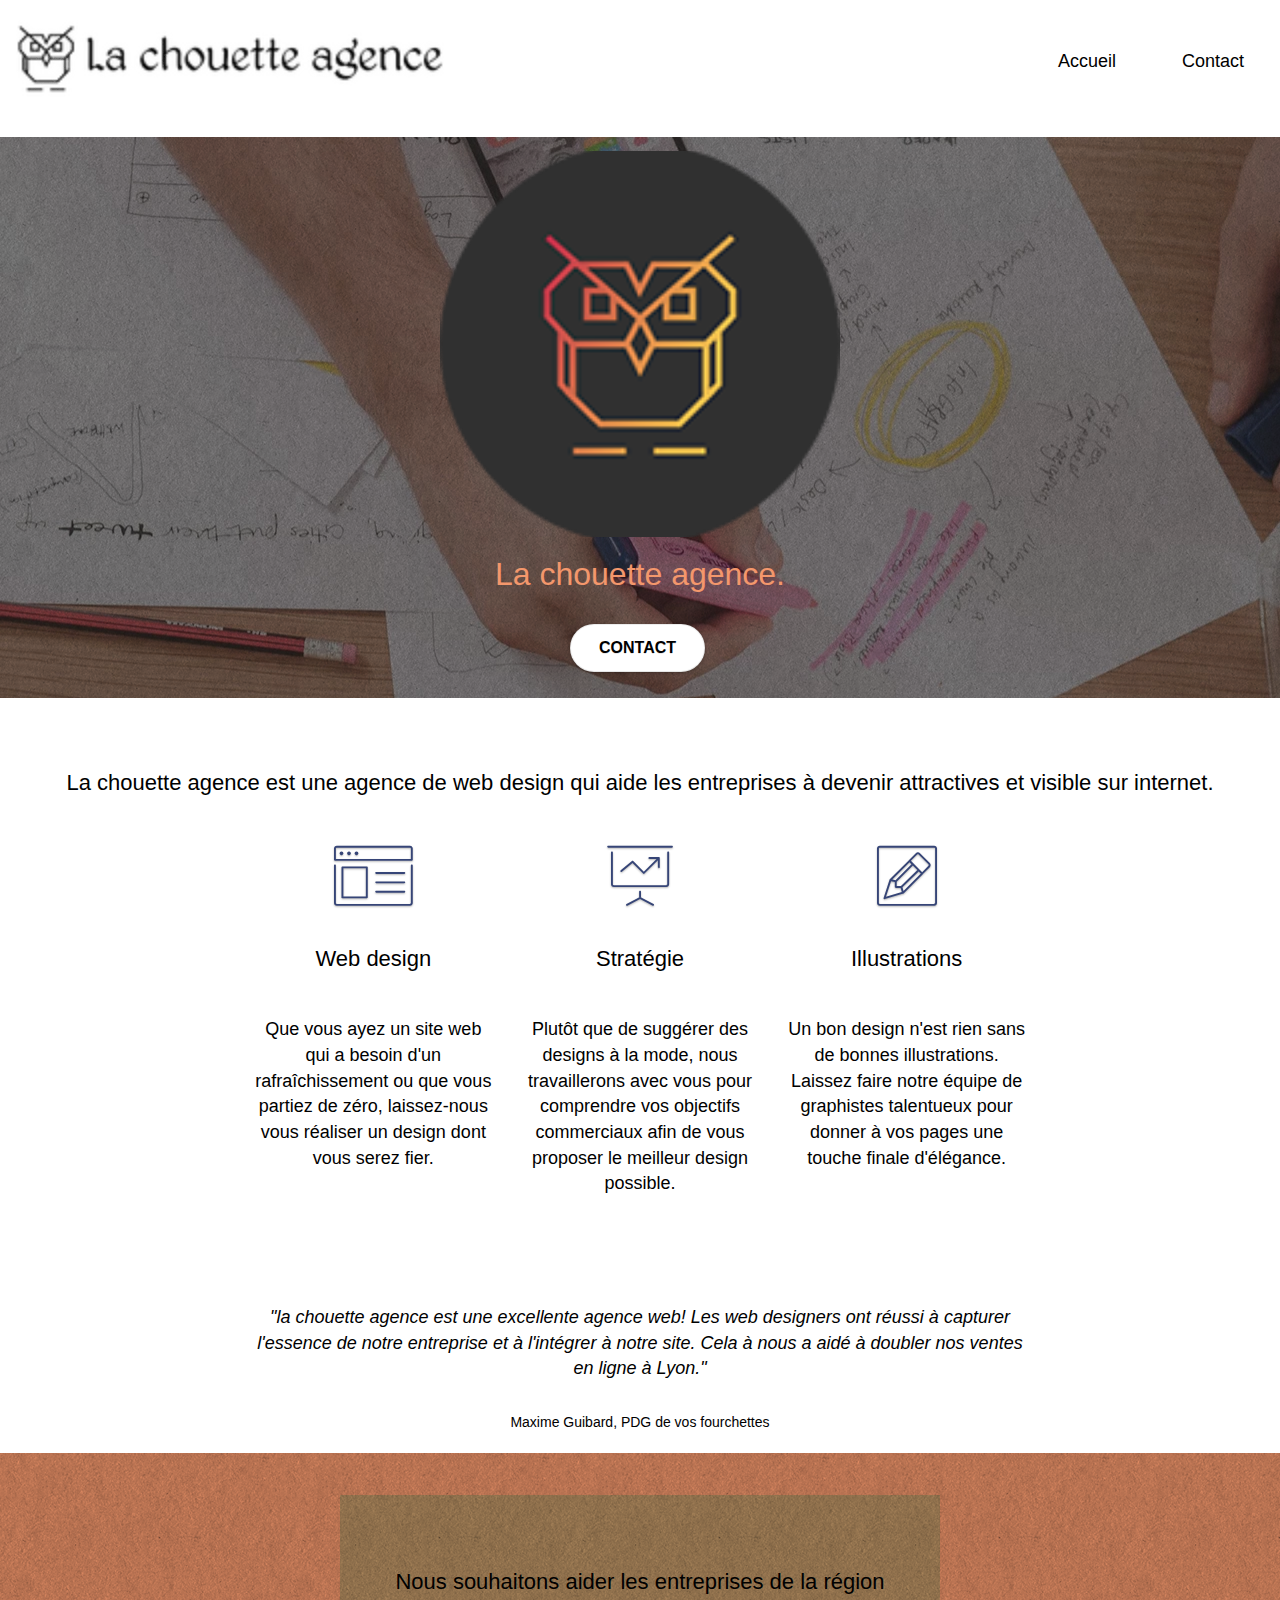
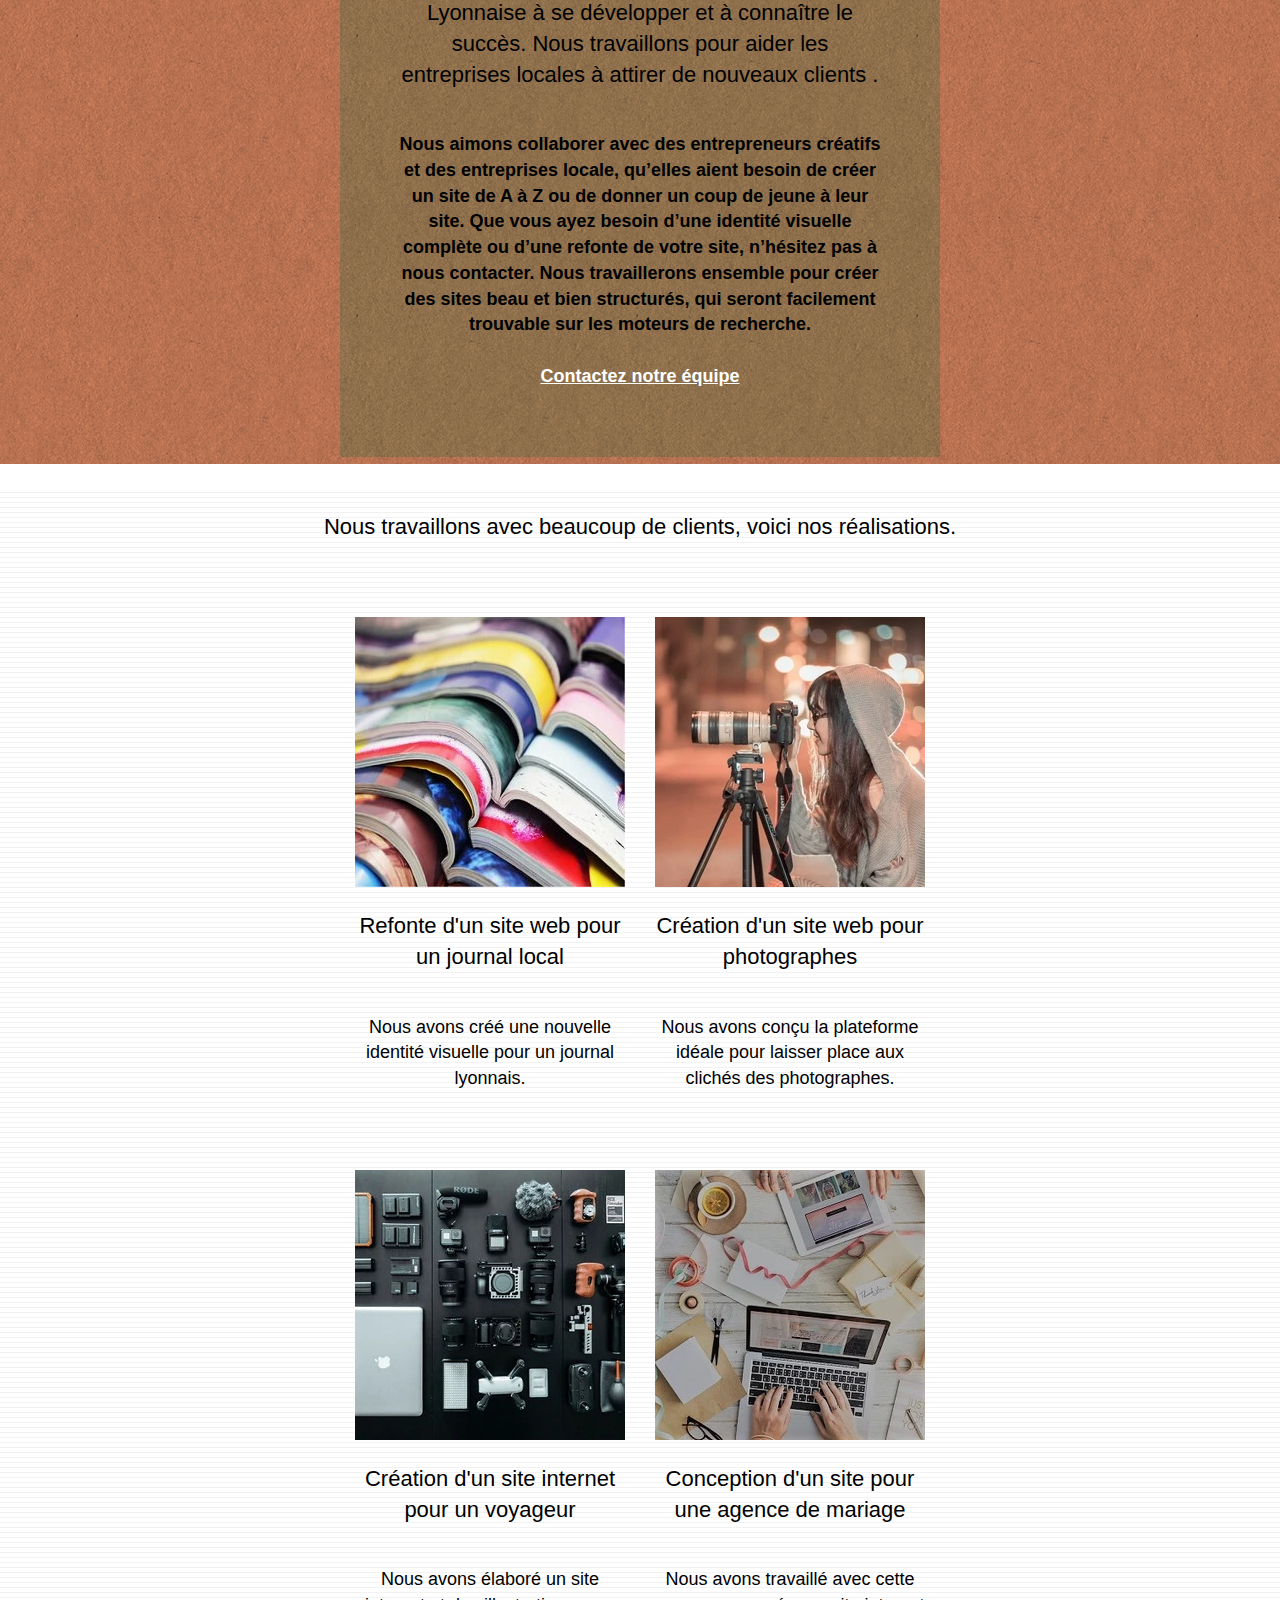
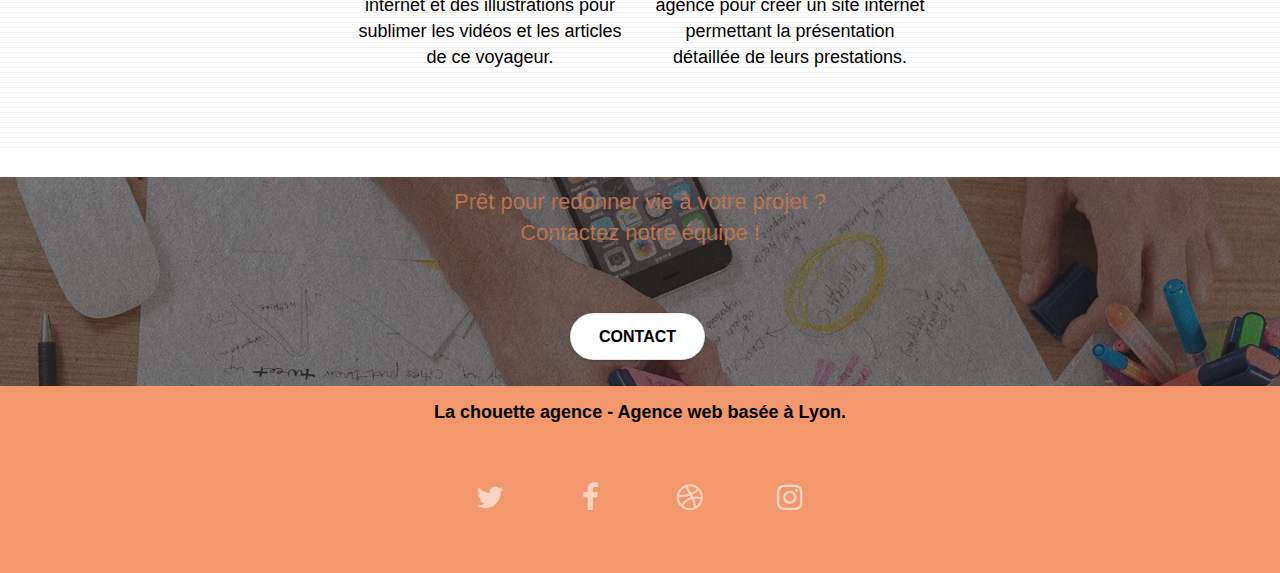
==== commit a017479a: "h2" ====
--- a/index.html
+++ b/index.html
@@ -165,7 +165,7 @@
             <div class="container bloc-lg">
                 <div class="row">
                     <div class="col-sm-12 text-center">
-                        <img alt="agence web, agence web paris, web design paris, stratégie web" src="img/title2.png" width="476" height="99" />
+                        <h2>Nous travaillons avec beaucoup de clients, voici nos réalisations.</h2>
                     </div>
                 </div>
                 <div class="row tight-width-whitespace portfolio-row">
@@ -221,7 +221,7 @@
                         Prêt pour redonner vie à votre projet ?<br>Contactez notre équipe !
                     </h2>
                     <div class="col-sm-12 text-center">
-                        <a href="page2.html" class="btn btn-atomic-tangerine btn-clean btn-rd btn-lg cta-hero">Contact</a>
+                        <a href="contact.html" class="btn btn-atomic-tangerine btn-clean btn-rd btn-lg cta-hero">Contact</a>
                     </div>
                 </div>
             </div>
@@ -259,45 +259,8 @@
                     </div>
                     <div class="keywords" style="color:#F3976C;">Agence web à paris, stratégie web, web design, illustrations, design de site web, site web, web, internet, site internet, site</div>
                 </div>
-                <div class="row row-now">
-                    <div class="col-sm-4">
-                        Partenaires
-                        <ul>
-                            <li><a href="voiture.com">voiture.com</a></li>
-                            <li><a href="pizza.com">pizza.com</a></li>
-                            <li><a href="matoiture.com">matoiture.com</a></li>
-                            <li><a href="immobilierseo.com">immobilierseo.com</a></li>
-                        </ul>
-                    </div>
-                    <div class="col-sm-4">
-                        Annuaires liste 1
-                        <ul>
-                            <li><a href="annuaireagence.com">annuaireagence.com</a></li>
-                            <li><a href="annuaireseo.com">annuaireseo.com</a></li>
-                            <li><a href="annuairemarketing.com">annuairemarketing.com</a></li>
-                            <li><a href="123seoture.com">123seo.com</a></li>
-                            <li><a href="123site.com">123site.com</a></li>
-                            <li><a href="annuairewordpress.com">annuairewordpress.com</a></li>
-                            <li><a href="listeagence.com">listeagence.com</a></li>
-                            <li><a href="meilleuresagencesparis.com">meilleuresagencesparis.com</a></li>
-                            <li><a href="listeseo.com">listeseo.com</a></li>
-                        </ul>
-                    </div>
-                    <div class="col-sm-4">
-                        Annuaires liste 2
-                        <ul>
-                            <li><a href="betterseo.com">betterseo.com</a></li>
-                            <li><a href="ameliorerseo.com">ameliorerseo.com</a></li>
-                            <li><a href="seojuicelien.com">seojuicelien.com</a></li>
-                            <li><a href="meilleursliens.com">meilleursliens.com</a></li>
-                            <li><a href="liensagogo.com">liensagogo.com</a></li>
-                            <li><a href="backlink.com">backlink.com</a></li>
-                            <li><a href="linkjuiceannuaire.com">linkjuiceannuaire.com</a></li>
-                            <li><a href="remontersurgoogle.com">remontersurgoogle.com</a></li>
-                            <li><a href="vraiseofiable.com">vraiseofiable.com</a></li>
-                        </ul>
-                    </div>
-                </div>
+
+
             </div>
         </div>
     </div>
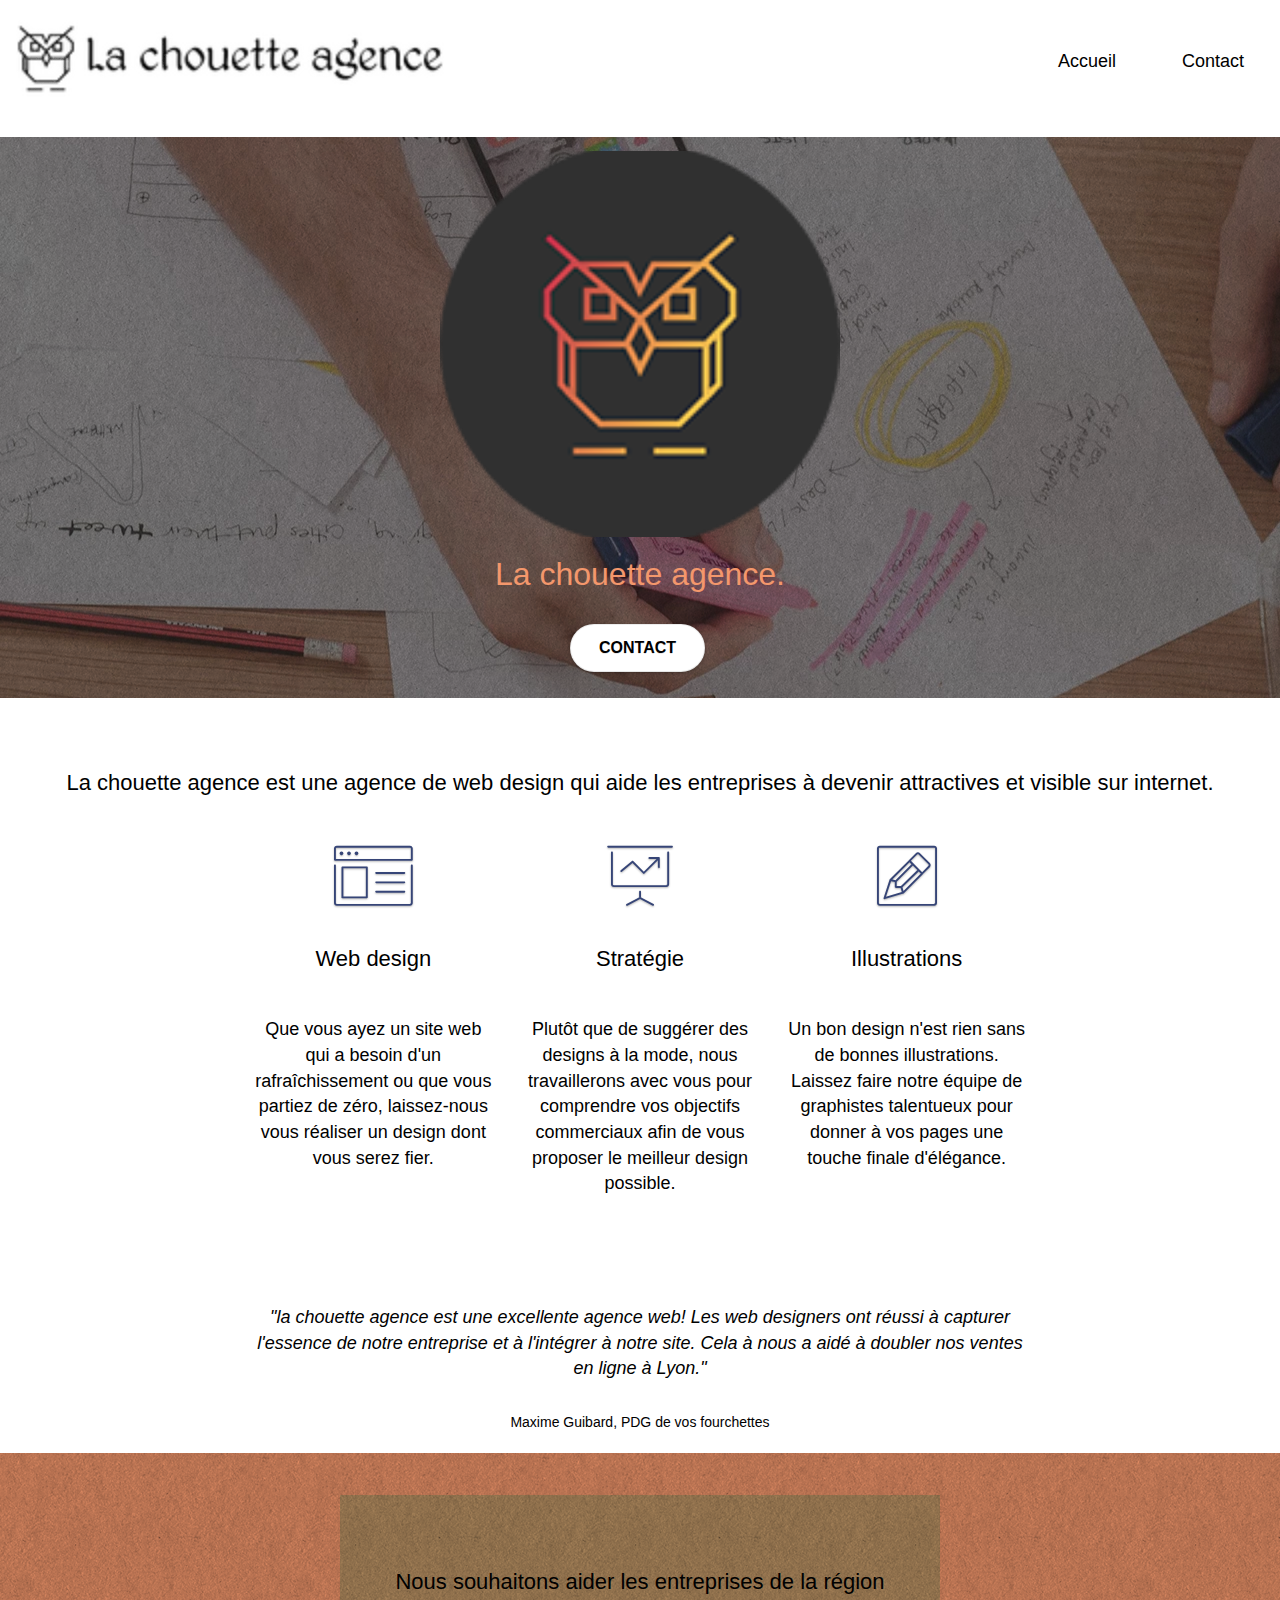
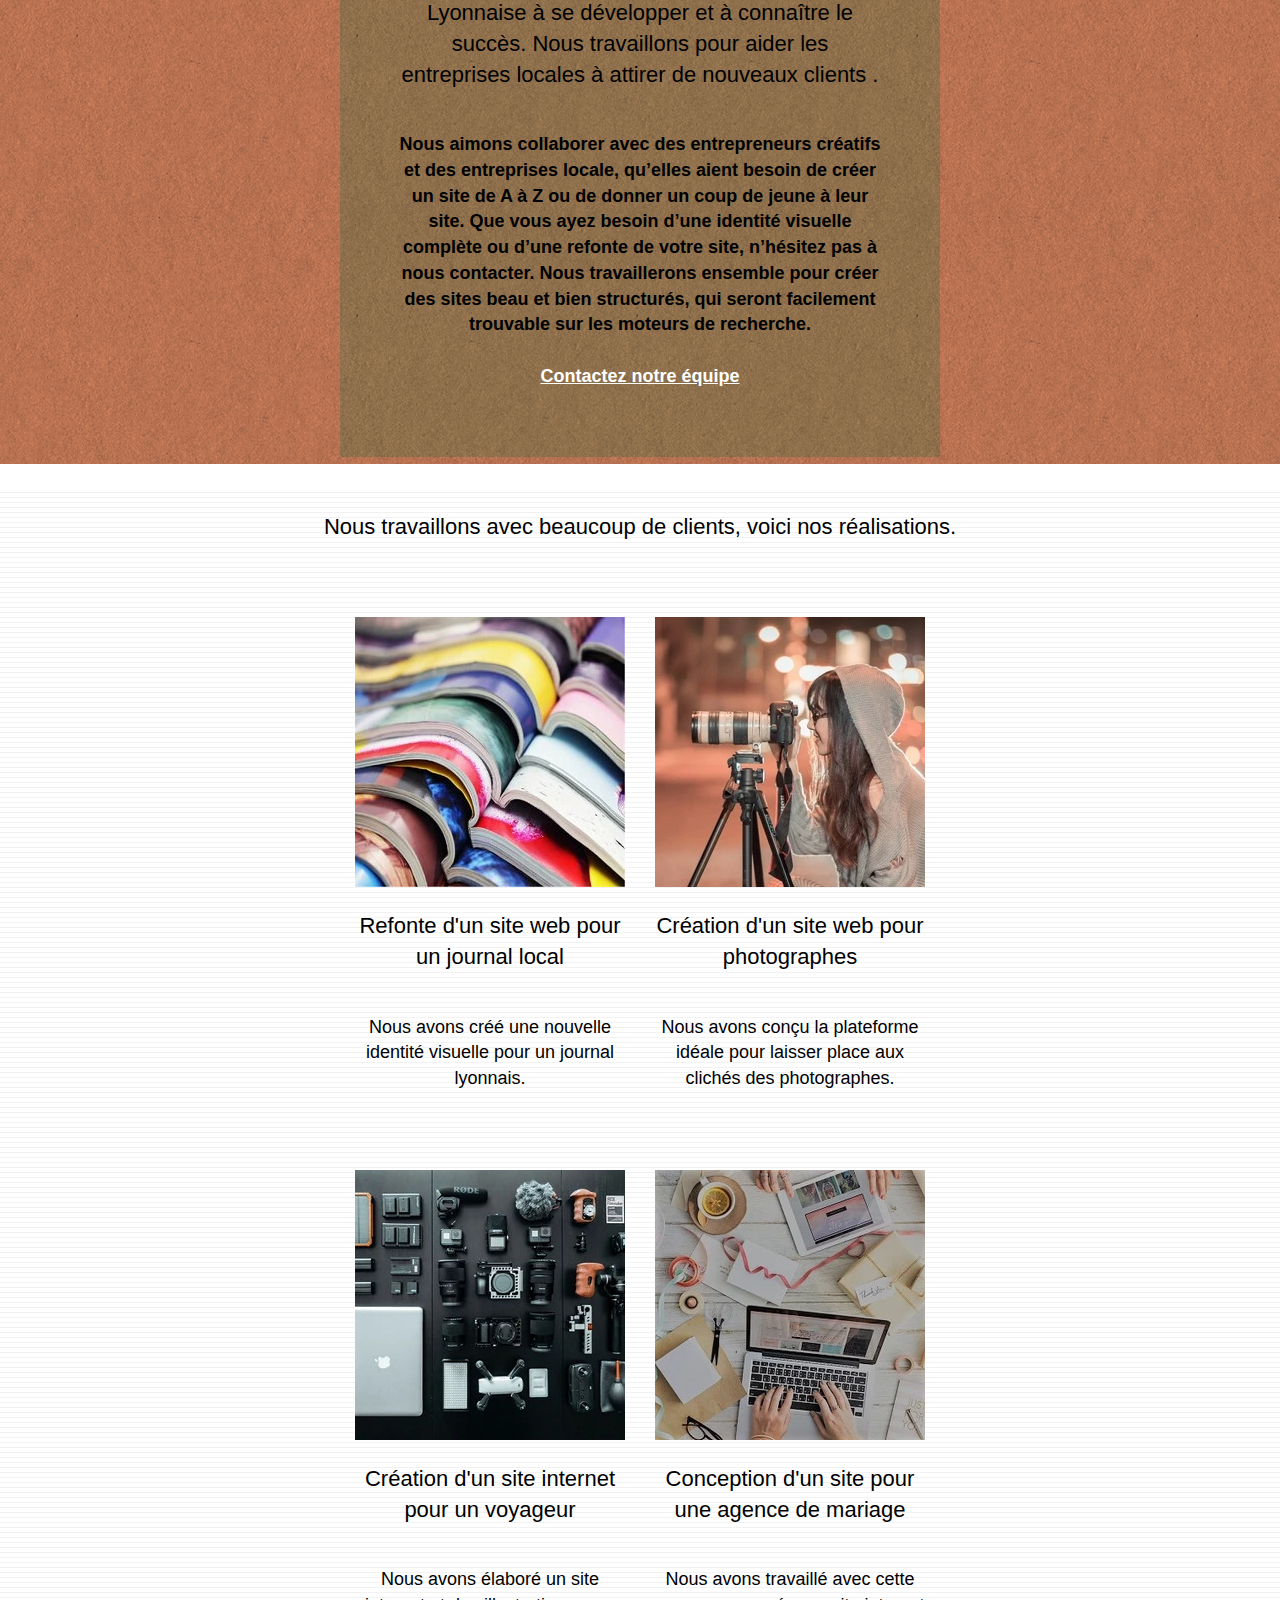
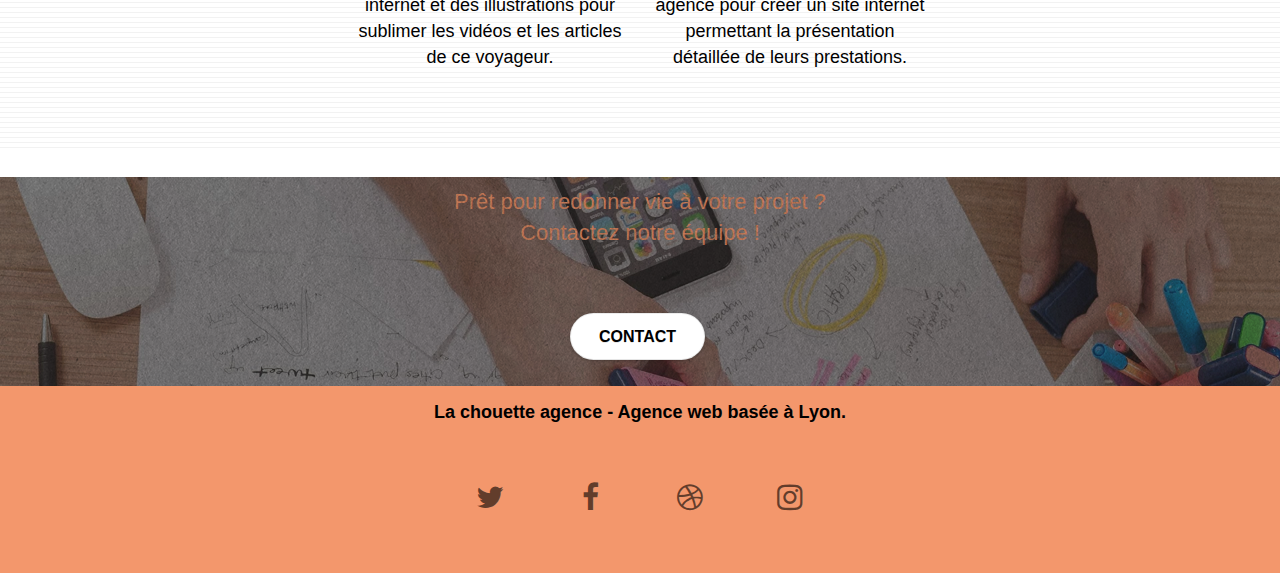
==== commit 48b96ea8: "correction" ====
--- a/index.html
+++ b/index.html
@@ -131,144 +131,144 @@
                         <div class="citation">
                             <p> "la chouette agence est une excellente agence web! Les web designers ont réussi à capturer l'essence de notre entreprise et à l'intégrer à notre site. Cela à nous a aidé à doubler nos ventes en ligne à Lyon."</p>
                             <br>
-                            <span> Maxime Guibard, PDG de vos fourchettes<span>
-                            
-                        </div>
-
-                    </div>
-                </div>
-            </div>
+                            <span> Maxime Guibard, PDG de vos fourchettes</span>
+
+                        </div>
+
+                    </div>
+
+                </div>
+            </div>
+            <!-- bloc-2-services END -->
+
+            <!-- bloc-3-what-i-do -->
+            <div class="bloc tc-white bgc-atomic-tangerine bg-presentation d-bloc bloc-bg-texture texture-paper b-parallax" id="bloc-3-what-i-do">
+                <div class="container bloc-lg">
+                    <div class="row tight-width-whitespace black-background">
+                        <div class="col-sm-12">
+                            <h2 class="mg-md text-center tc-white">
+                                Nous souhaitons aider les entreprises de la région Lyonnaise à se développer et à connaître le succès. Nous travaillons pour aider les entreprises locales à attirer de nouveaux clients .<br>
+                            </h2>
+                            <p class="text-center white">
+                                Nous aimons collaborer avec des entrepreneurs créatifs et des entreprises locale, qu’elles aient besoin de créer un site de A à Z ou de donner un coup de jeune à leur site. Que vous ayez besoin d’une identité visuelle complète ou d’une refonte de votre
+                                site, n’hésitez pas à nous contacter. Nous travaillerons ensemble pour créer des sites beau et bien structurés, qui seront facilement trouvable sur les moteurs de recherche. <br><br><a class="ltc-white bold-link"
+                                    href="page2.html">Contactez notre équipe</a><br>
+                            </p>
+                        </div>
+                    </div>
+                </div>
+            </div>
+            <!-- bloc-3-what-i-do END -->
+
+            <!-- bloc-4-portfolio -->
+            <div class="bloc bgc-white bg-lines-h2-bg bg-repeat l-bloc" id="bloc-4-portfolio">
+                <div class="container bloc-lg">
+                    <div class="row">
+                        <div class="col-sm-12 text-center">
+                            <h2>Nous travaillons avec beaucoup de clients, voici nos réalisations.</h2>
+                        </div>
+                    </div>
+                    <div class="row tight-width-whitespace portfolio-row">
+                        <div class="col-sm-6 one">
+                            <a href="#" data-lightbox="img/image1.webp" data-gallery-id="gallery-1" data-caption="Refonte d'un site web pour un journal local" data-frame="snapshot-lb"><img src="img/image1.webp" width="270" height="270" alt="paris web design logo agence web meilleure agence et refonte site web journal" class="img-responsive portfolio-thumb" /></a>
+                            <h2 class="mg-md text-center">
+                                Refonte d'un site web pour un journal local
+                            </h2>
+                            <p class="text-center">
+                                Nous avons créé une nouvelle identité visuelle pour un journal lyonnais.
+                            </p>
+                        </div>
+                        <div class="col-sm-6 one">
+                            <a href="#" data-lightbox="img/image2.webp" data-gallery-id="gallery-1" data-caption="Création d'un site web pour photographes" data-frame="snapshot-lb"><img src="img/image2.webp" width="270" height="270" class="img-responsive portfolio-thumb" alt="paris web design logo agence web meilleure agence, Création d'un site web pour photographes" /></a>
+                            <h2 class="mg-md text-center">
+                                Création d'un site web pour photographes
+                            </h2>
+                            <p class="text-center">
+                                Nous avons conçu la plateforme idéale pour laisser place aux clichés des photographes.
+                            </p>
+                        </div>
+                    </div>
+                    <div class="row tight-width-whitespace portfolio-row">
+                        <div class="col-sm-6 one">
+                            <a href="#" data-lightbox="img/image3.webp" data-gallery-id="gallery-1" data-caption="Création d'un site internet pour un voyageur" data-frame="snapshot-lb"><img src="img/image3.webp" width="270" height="270" class="img-responsive portfolio-thumb" alt="paris web design logo agence web meilleure agence, Création d'un site web pour voyageur" /></a>
+                            <h2 class="mg-md text-center">
+                                Création d'un site internet pour un voyageur
+                            </h2>
+                            <p class="text-center">
+                                Nous avons élaboré un site internet et des illustrations pour sublimer les vidéos et les articles de ce voyageur.
+                            </p>
+                        </div>
+                        <div class="col-sm-6 one">
+                            <a href="#" data-lightbox="img/image4.webp" data-gallery-id="gallery-1" data-caption="Conception d'un site pour une agence de mariage" data-frame="snapshot-lb"><img src="img/image4.webp" width="270" height="270" class="img-responsive portfolio-thumb" alt="paris web design logo agence web meilleure agence, Création d'un site web pour agence de mariage" /></a>
+
+                            <h2 class="mg-md text-center">
+                                Conception d'un site pour une agence de mariage
+                            </h2>
+                            <p class="text-center">
+                                Nous avons travaillé avec cette agence pour créer un site internet permettant la présentation détaillée de leurs prestations.
+                            </p>
+                        </div>
+                    </div>
+                </div>
+            </div>
+            <!-- bloc-4-portfolio END -->
+
+            <!-- bloc-5-cta -->
+            <div class="bloc bgc-dark-slate-blue bg-banniere d-bloc bloc-bg-texture texture-paper" id="bloc-5-cta">
+                <div class="container bloc-lg">
+                    <div class="row">
+                        <h2 class="mg-md text-center tc-white1">
+                            Prêt pour redonner vie à votre projet ?<br>Contactez notre équipe !
+                        </h2>
+                        <div class="col-sm-12 text-center">
+                            <a href="contact.html" class="btn btn-atomic-tangerine btn-clean btn-rd btn-lg cta-hero">Contact</a>
+                        </div>
+                    </div>
+                </div>
+            </div>
+            <!-- bloc-5-cta END -->
+
+            <!-- Footer - bloc-8 -->
+            <div class="bloc bgc-atomic-tangerine d-bloc" id="bloc-8">
+                <div class="container bloc-sm">
+                    <div class="row">
+                        <div class="col-sm-12">
+                            <p class="text-center white">
+                                La chouette agence - Agence web basée à Lyon.<br>
+                            </p>
+                            <div class="row row-no-gutters social">
+                                <div class="col-sm-3">
+                                    <div class="text-center">
+                                        <a class="social" href="index.html" aria-label="twitter"><span class="fa fa-twitter icon-md"></span></a>
+                                    </div>
+                                </div>
+                                <div class="col-sm-3">
+                                    <div class="text-center">
+                                        <a class="social" href="index.html" aria-label="facebook"><span class="fa fa-facebook icon-md"></span></a>
+                                    </div>
+                                </div>
+                                <div class="col-sm-3">
+                                    <div class="text-center">
+                                        <a class="social" href="index.html" aria-label="dribbble"><span class="fa fa-dribbble icon-md"></span></a>
+                                    </div>
+                                </div>
+                                <div class="col-sm-3">
+                                    <div class="text-center">
+                                        <a class="social" href="index.html" aria-label="instagram"><span class="fa fa-instagram icon-md"></span></a>
+                                    </div>
+                                </div>
+                                <div class="keywords" style="color:#F3976C;">Agence web à paris, stratégie web, web design, illustrations, design de site web, site web, web, internet, site internet, site</div>
+                            </div>
+
+
+                        </div>
+                    </div>
+                </div>
+            </div>
+            <!-- Footer - bloc-8 END -->
+
         </div>
-        <!-- bloc-2-services END -->
-
-        <!-- bloc-3-what-i-do -->
-        <div class="bloc tc-white bgc-atomic-tangerine bg-presentation d-bloc bloc-bg-texture texture-paper b-parallax" id="bloc-3-what-i-do">
-            <div class="container bloc-lg">
-                <div class="row tight-width-whitespace black-background">
-                    <div class="col-sm-12">
-                        <h2 class="mg-md text-center tc-white">
-                            Nous souhaitons aider les entreprises de la région Lyonnaise à se développer et à connaître le succès. Nous travaillons pour aider les entreprises locales à attirer de nouveaux clients .<br>
-                        </h2>
-                        <p class="text-center white">
-                            Nous aimons collaborer avec des entrepreneurs créatifs et des entreprises locale, qu’elles aient besoin de créer un site de A à Z ou de donner un coup de jeune à leur site. Que vous ayez besoin d’une identité visuelle complète ou d’une refonte de votre
-                            site, n’hésitez pas à nous contacter. Nous travaillerons ensemble pour créer des sites beau et bien structurés, qui seront facilement trouvable sur les moteurs de recherche. <br><br><a class="ltc-white bold-link"
-                                href="page2.html">Contactez notre équipe</a><br>
-                        </p>
-                    </div>
-                </div>
-            </div>
-        </div>
-        <!-- bloc-3-what-i-do END -->
-
-        <!-- bloc-4-portfolio -->
-        <div class="bloc bgc-white bg-lines-h2-bg bg-repeat l-bloc" id="bloc-4-portfolio">
-            <div class="container bloc-lg">
-                <div class="row">
-                    <div class="col-sm-12 text-center">
-                        <h2>Nous travaillons avec beaucoup de clients, voici nos réalisations.</h2>
-                    </div>
-                </div>
-                <div class="row tight-width-whitespace portfolio-row">
-                    <div class="col-sm-6 one">
-                        <a href="#" data-lightbox="img/image1.webp" data-gallery-id="gallery-1" data-caption="Refonte d'un site web pour un journal local" data-frame="snapshot-lb"><img src="img/image1.webp" width="270" height="270" alt="paris web design logo agence web meilleure agence et refonte site web journal" class="img-responsive portfolio-thumb" /></a>
-                        <h2 class="mg-md text-center">
-                            Refonte d'un site web pour un journal local
-                        </h2>
-                        <p class="text-center">
-                            Nous avons créé une nouvelle identité visuelle pour un journal lyonnais.
-                        </p>
-                    </div>
-                    <div class="col-sm-6 one">
-                        <a href="#" data-lightbox="img/image2.webp" data-gallery-id="gallery-1" data-caption="Création d'un site web pour photographes" data-frame="snapshot-lb"><img src="img/image2.webp" width="270" height="270" class="img-responsive portfolio-thumb" alt="paris web design logo agence web meilleure agence, Création d'un site web pour photographes" /></a>
-                        <h2 class="mg-md text-center">
-                            Création d'un site web pour photographes
-                        </h2>
-                        <p class="text-center">
-                            Nous avons conçu la plateforme idéale pour laisser place aux clichés des photographes.
-                        </p>
-                    </div>
-                </div>
-                <div class="row tight-width-whitespace portfolio-row">
-                    <div class="col-sm-6 one">
-                        <a href="#" data-lightbox="img/image3.webp" data-gallery-id="gallery-1" data-caption="Création d'un site internet pour un voyageur" data-frame="snapshot-lb"><img src="img/image3.webp" width="270" height="270" class="img-responsive portfolio-thumb" alt="paris web design logo agence web meilleure agence, Création d'un site web pour voyageur" /></a>
-                        <h2 class="mg-md text-center">
-                            Création d'un site internet pour un voyageur
-                        </h2>
-                        <p class="text-center">
-                            Nous avons élaboré un site internet et des illustrations pour sublimer les vidéos et les articles de ce voyageur.
-                        </p>
-                    </div>
-                    <div class="col-sm-6 one">
-                        <a href="#" data-lightbox="img/image4.webp" data-gallery-id="gallery-1" data-caption="Conception d'un site pour une agence de mariage" data-frame="snapshot-lb"><img src="img/image4.webp" width="270" height="270" class="img-responsive portfolio-thumb" alt="paris web design logo agence web meilleure agence, Création d'un site web pour agence de mariage" /></a>
-
-                        <h2 class="mg-md text-center">
-                            Conception d'un site pour une agence de mariage
-                        </h2>
-                        <p class="text-center">
-                            Nous avons travaillé avec cette agence pour créer un site internet permettant la présentation détaillée de leurs prestations.
-                        </p>
-                    </div>
-                </div>
-            </div>
-        </div>
-        <!-- bloc-4-portfolio END -->
-
-        <!-- bloc-5-cta -->
-        <div class="bloc bgc-dark-slate-blue bg-banniere d-bloc bloc-bg-texture texture-paper" id="bloc-5-cta">
-            <div class="container bloc-lg">
-                <div class="row">
-                    <h2 class="mg-md text-center tc-white1">
-                        Prêt pour redonner vie à votre projet ?<br>Contactez notre équipe !
-                    </h2>
-                    <div class="col-sm-12 text-center">
-                        <a href="contact.html" class="btn btn-atomic-tangerine btn-clean btn-rd btn-lg cta-hero">Contact</a>
-                    </div>
-                </div>
-            </div>
-        </div>
-        <!-- bloc-5-cta END -->
-
-        <!-- Footer - bloc-8 -->
-        <div class="bloc bgc-atomic-tangerine d-bloc" id="bloc-8">
-            <div class="container bloc-sm">
-                <div class="row">
-                    <div class="col-sm-12">
-                        <p class="text-center white">
-                            La chouette agence - Agence web basée à Lyon.<br>
-                        </p>
-                        <div class="row row-no-gutters social">
-                            <div class="col-sm-3">
-                                <div class="text-center">
-                                    <a class="social" href="index.html" aria-label="twitter"><span class="fa fa-twitter icon-md"></span></a>
-                        </div>
-                    </div>
-                    <div class="col-sm-3">
-                        <div class="text-center">
-                            <a class="social" href="index.html" aria-label="facebook"><span class="fa fa-facebook icon-md"></span></a>
-                        </div>
-                    </div>
-                    <div class="col-sm-3">
-                        <div class="text-center">
-                            <a class="social" href="index.html" aria-label="dribbble"><span class="fa fa-dribbble icon-md"></span></a>
-                        </div>
-                    </div>
-                    <div class="col-sm-3">
-                        <div class="text-center">
-                            <a class="social" href="index.html" aria-label="instagram"><span class="fa fa-instagram icon-md"></span></a>
-                        </div>
-                    </div>
-                    <div class="keywords" style="color:#F3976C;">Agence web à paris, stratégie web, web design, illustrations, design de site web, site web, web, internet, site internet, site</div>
-                </div>
-
-
-            </div>
-        </div>
-    </div>
-    </div>
-    <!-- Footer - bloc-8 END -->
-
-    </div>
-    <!-- Principal conteneur END -->
+        <!-- Principal conteneur END -->
 
 
 </body>
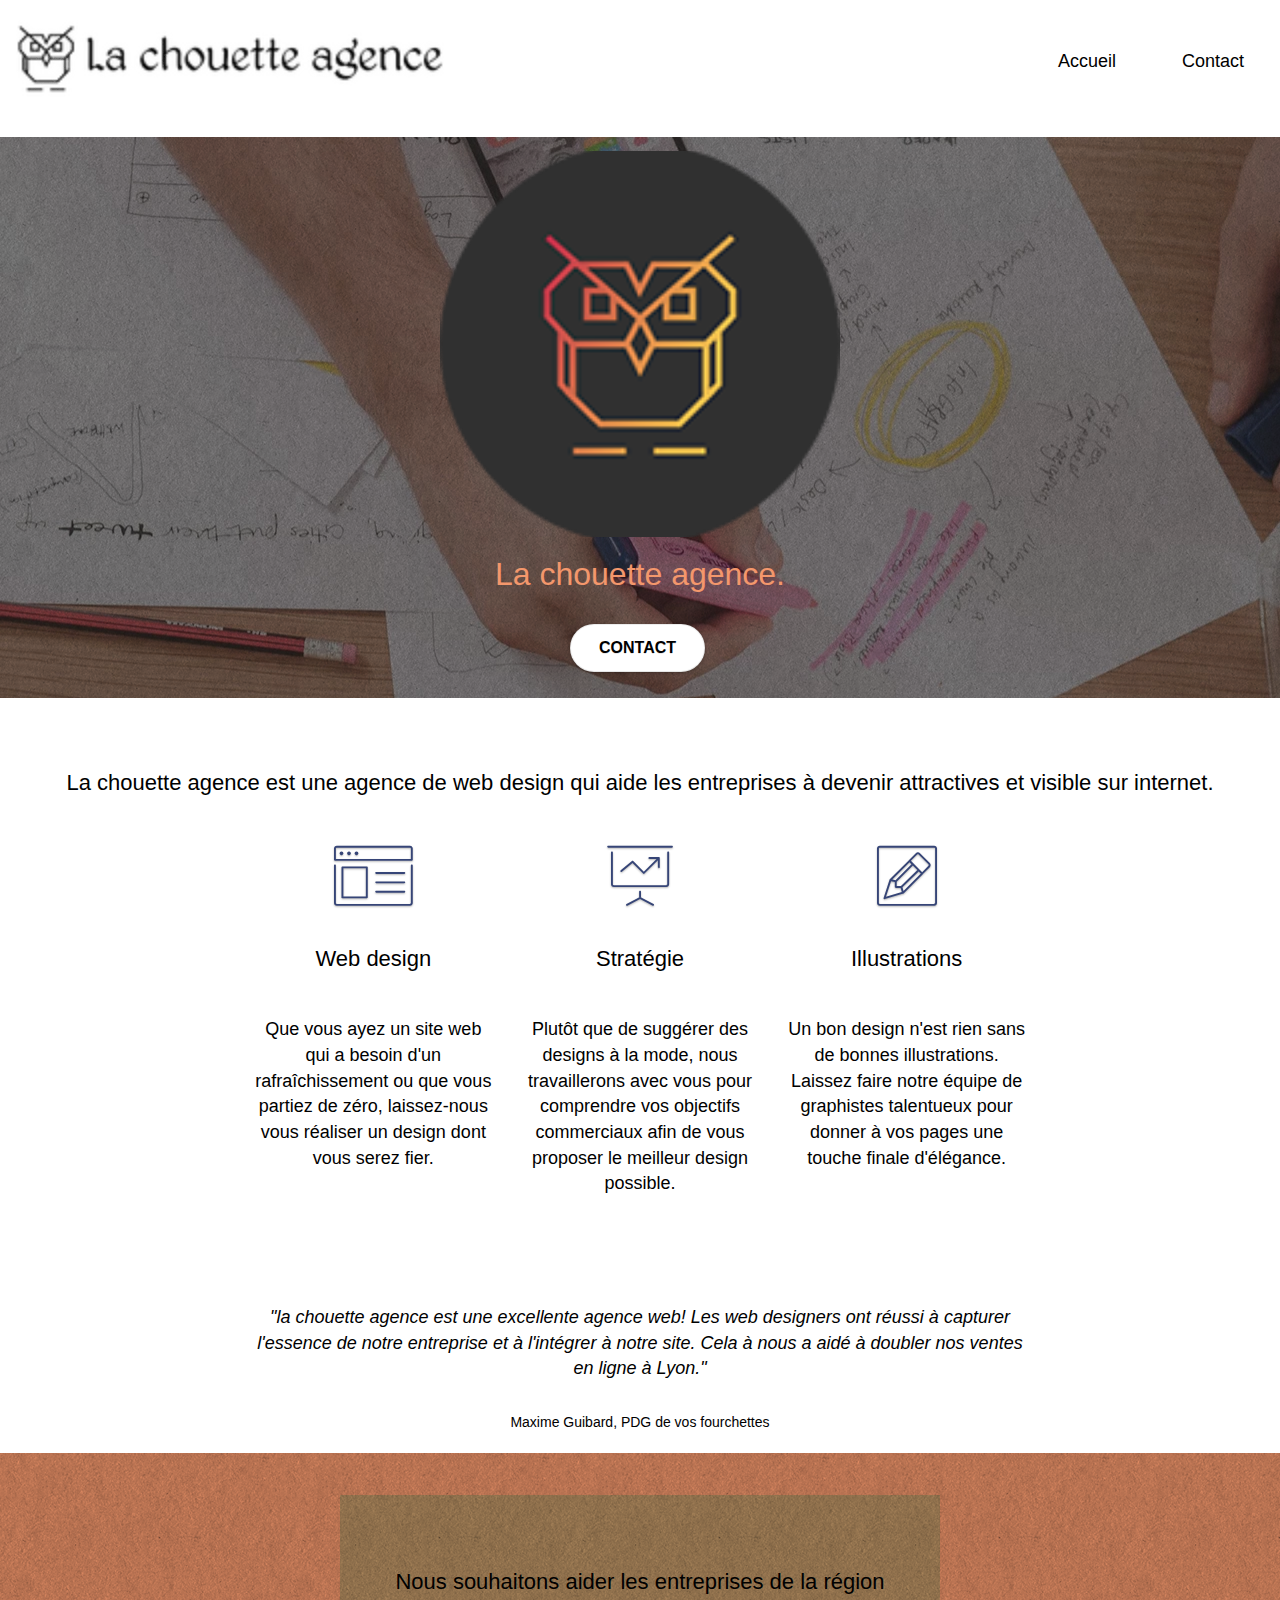
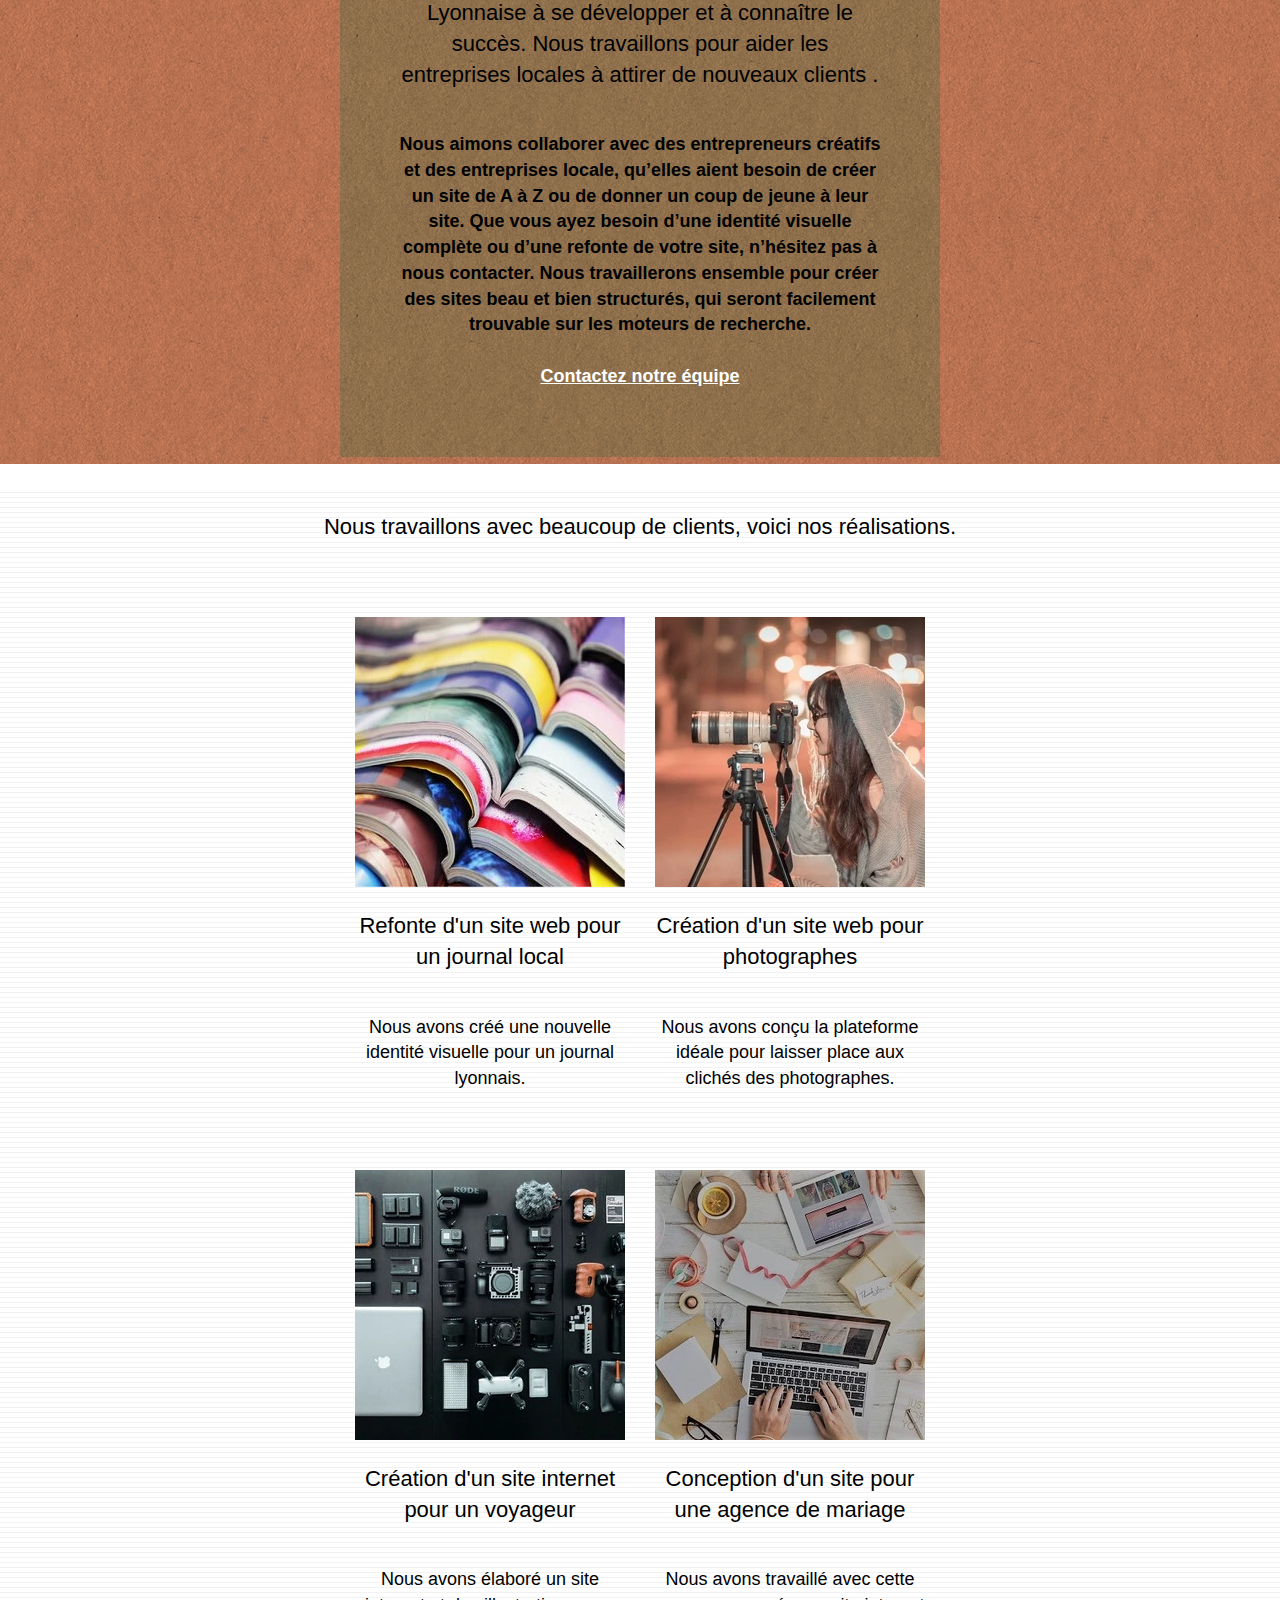
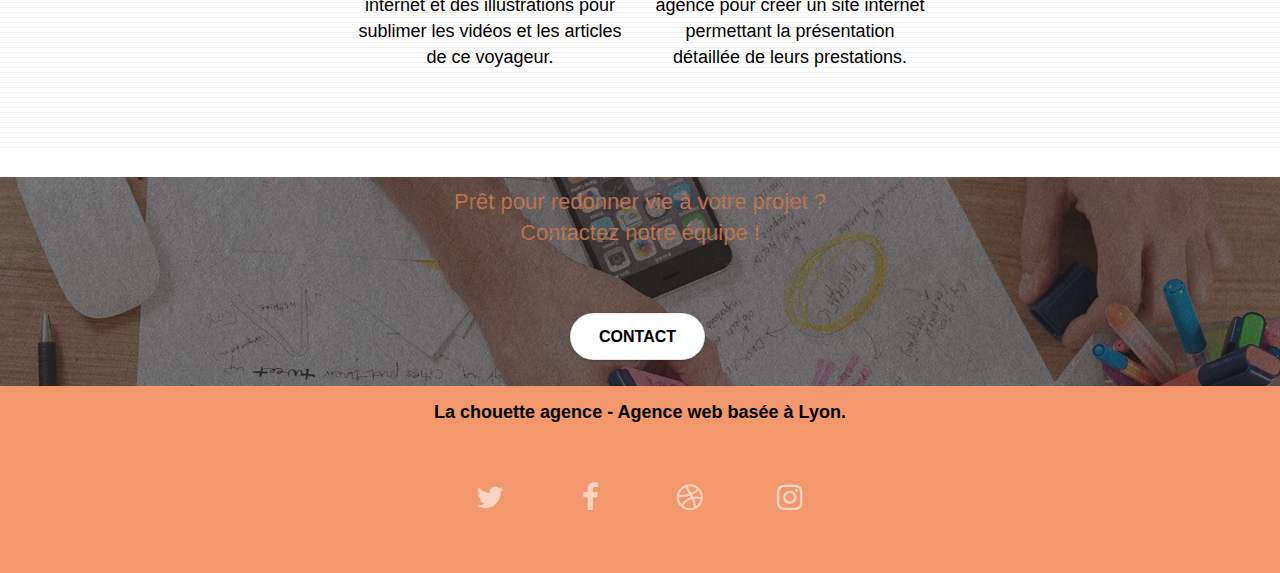
==== commit 4f40533a: "correction" ====
--- a/index.html
+++ b/index.html
@@ -131,144 +131,144 @@
                         <div class="citation">
                             <p> "la chouette agence est une excellente agence web! Les web designers ont réussi à capturer l'essence de notre entreprise et à l'intégrer à notre site. Cela à nous a aidé à doubler nos ventes en ligne à Lyon."</p>
                             <br>
-                            <span> Maxime Guibard, PDG de vos fourchettes</span>
-
-                        </div>
-
-                    </div>
-
-                </div>
-            </div>
-            <!-- bloc-2-services END -->
-
-            <!-- bloc-3-what-i-do -->
-            <div class="bloc tc-white bgc-atomic-tangerine bg-presentation d-bloc bloc-bg-texture texture-paper b-parallax" id="bloc-3-what-i-do">
-                <div class="container bloc-lg">
-                    <div class="row tight-width-whitespace black-background">
-                        <div class="col-sm-12">
-                            <h2 class="mg-md text-center tc-white">
-                                Nous souhaitons aider les entreprises de la région Lyonnaise à se développer et à connaître le succès. Nous travaillons pour aider les entreprises locales à attirer de nouveaux clients .<br>
-                            </h2>
-                            <p class="text-center white">
-                                Nous aimons collaborer avec des entrepreneurs créatifs et des entreprises locale, qu’elles aient besoin de créer un site de A à Z ou de donner un coup de jeune à leur site. Que vous ayez besoin d’une identité visuelle complète ou d’une refonte de votre
-                                site, n’hésitez pas à nous contacter. Nous travaillerons ensemble pour créer des sites beau et bien structurés, qui seront facilement trouvable sur les moteurs de recherche. <br><br><a class="ltc-white bold-link"
-                                    href="page2.html">Contactez notre équipe</a><br>
-                            </p>
-                        </div>
-                    </div>
-                </div>
-            </div>
-            <!-- bloc-3-what-i-do END -->
-
-            <!-- bloc-4-portfolio -->
-            <div class="bloc bgc-white bg-lines-h2-bg bg-repeat l-bloc" id="bloc-4-portfolio">
-                <div class="container bloc-lg">
-                    <div class="row">
-                        <div class="col-sm-12 text-center">
-                            <h2>Nous travaillons avec beaucoup de clients, voici nos réalisations.</h2>
-                        </div>
-                    </div>
-                    <div class="row tight-width-whitespace portfolio-row">
-                        <div class="col-sm-6 one">
-                            <a href="#" data-lightbox="img/image1.webp" data-gallery-id="gallery-1" data-caption="Refonte d'un site web pour un journal local" data-frame="snapshot-lb"><img src="img/image1.webp" width="270" height="270" alt="paris web design logo agence web meilleure agence et refonte site web journal" class="img-responsive portfolio-thumb" /></a>
-                            <h2 class="mg-md text-center">
-                                Refonte d'un site web pour un journal local
-                            </h2>
-                            <p class="text-center">
-                                Nous avons créé une nouvelle identité visuelle pour un journal lyonnais.
-                            </p>
-                        </div>
-                        <div class="col-sm-6 one">
-                            <a href="#" data-lightbox="img/image2.webp" data-gallery-id="gallery-1" data-caption="Création d'un site web pour photographes" data-frame="snapshot-lb"><img src="img/image2.webp" width="270" height="270" class="img-responsive portfolio-thumb" alt="paris web design logo agence web meilleure agence, Création d'un site web pour photographes" /></a>
-                            <h2 class="mg-md text-center">
-                                Création d'un site web pour photographes
-                            </h2>
-                            <p class="text-center">
-                                Nous avons conçu la plateforme idéale pour laisser place aux clichés des photographes.
-                            </p>
-                        </div>
-                    </div>
-                    <div class="row tight-width-whitespace portfolio-row">
-                        <div class="col-sm-6 one">
-                            <a href="#" data-lightbox="img/image3.webp" data-gallery-id="gallery-1" data-caption="Création d'un site internet pour un voyageur" data-frame="snapshot-lb"><img src="img/image3.webp" width="270" height="270" class="img-responsive portfolio-thumb" alt="paris web design logo agence web meilleure agence, Création d'un site web pour voyageur" /></a>
-                            <h2 class="mg-md text-center">
-                                Création d'un site internet pour un voyageur
-                            </h2>
-                            <p class="text-center">
-                                Nous avons élaboré un site internet et des illustrations pour sublimer les vidéos et les articles de ce voyageur.
-                            </p>
-                        </div>
-                        <div class="col-sm-6 one">
-                            <a href="#" data-lightbox="img/image4.webp" data-gallery-id="gallery-1" data-caption="Conception d'un site pour une agence de mariage" data-frame="snapshot-lb"><img src="img/image4.webp" width="270" height="270" class="img-responsive portfolio-thumb" alt="paris web design logo agence web meilleure agence, Création d'un site web pour agence de mariage" /></a>
-
-                            <h2 class="mg-md text-center">
-                                Conception d'un site pour une agence de mariage
-                            </h2>
-                            <p class="text-center">
-                                Nous avons travaillé avec cette agence pour créer un site internet permettant la présentation détaillée de leurs prestations.
-                            </p>
-                        </div>
-                    </div>
-                </div>
-            </div>
-            <!-- bloc-4-portfolio END -->
-
-            <!-- bloc-5-cta -->
-            <div class="bloc bgc-dark-slate-blue bg-banniere d-bloc bloc-bg-texture texture-paper" id="bloc-5-cta">
-                <div class="container bloc-lg">
-                    <div class="row">
-                        <h2 class="mg-md text-center tc-white1">
-                            Prêt pour redonner vie à votre projet ?<br>Contactez notre équipe !
-                        </h2>
-                        <div class="col-sm-12 text-center">
-                            <a href="contact.html" class="btn btn-atomic-tangerine btn-clean btn-rd btn-lg cta-hero">Contact</a>
-                        </div>
-                    </div>
-                </div>
-            </div>
-            <!-- bloc-5-cta END -->
-
-            <!-- Footer - bloc-8 -->
-            <div class="bloc bgc-atomic-tangerine d-bloc" id="bloc-8">
-                <div class="container bloc-sm">
-                    <div class="row">
-                        <div class="col-sm-12">
-                            <p class="text-center white">
-                                La chouette agence - Agence web basée à Lyon.<br>
-                            </p>
-                            <div class="row row-no-gutters social">
-                                <div class="col-sm-3">
-                                    <div class="text-center">
-                                        <a class="social" href="index.html" aria-label="twitter"><span class="fa fa-twitter icon-md"></span></a>
-                                    </div>
-                                </div>
-                                <div class="col-sm-3">
-                                    <div class="text-center">
-                                        <a class="social" href="index.html" aria-label="facebook"><span class="fa fa-facebook icon-md"></span></a>
-                                    </div>
-                                </div>
-                                <div class="col-sm-3">
-                                    <div class="text-center">
-                                        <a class="social" href="index.html" aria-label="dribbble"><span class="fa fa-dribbble icon-md"></span></a>
-                                    </div>
-                                </div>
-                                <div class="col-sm-3">
-                                    <div class="text-center">
-                                        <a class="social" href="index.html" aria-label="instagram"><span class="fa fa-instagram icon-md"></span></a>
-                                    </div>
-                                </div>
-                                <div class="keywords" style="color:#F3976C;">Agence web à paris, stratégie web, web design, illustrations, design de site web, site web, web, internet, site internet, site</div>
-                            </div>
-
-
-                        </div>
-                    </div>
-                </div>
-            </div>
-            <!-- Footer - bloc-8 END -->
-
-        </div>
-        <!-- Principal conteneur END -->
+                            <span> Maxime Guibard, PDG de vos fourchettes<span>
+                            
+                        </div>
+
+                    </div>
+                </div>
+            </div>
+        </div>
+        <!-- bloc-2-services END -->
+
+        <!-- bloc-3-what-i-do -->
+        <div class="bloc tc-white bgc-atomic-tangerine bg-presentation d-bloc bloc-bg-texture texture-paper b-parallax" id="bloc-3-what-i-do">
+            <div class="container bloc-lg">
+                <div class="row tight-width-whitespace black-background">
+                    <div class="col-sm-12">
+                        <h2 class="mg-md text-center tc-white">
+                            Nous souhaitons aider les entreprises de la région Lyonnaise à se développer et à connaître le succès. Nous travaillons pour aider les entreprises locales à attirer de nouveaux clients .<br>
+                        </h2>
+                        <p class="text-center white">
+                            Nous aimons collaborer avec des entrepreneurs créatifs et des entreprises locale, qu’elles aient besoin de créer un site de A à Z ou de donner un coup de jeune à leur site. Que vous ayez besoin d’une identité visuelle complète ou d’une refonte de votre
+                            site, n’hésitez pas à nous contacter. Nous travaillerons ensemble pour créer des sites beau et bien structurés, qui seront facilement trouvable sur les moteurs de recherche. <br><br><a class="ltc-white bold-link"
+                                href="page2.html">Contactez notre équipe</a><br>
+                        </p>
+                    </div>
+                </div>
+            </div>
+        </div>
+        <!-- bloc-3-what-i-do END -->
+
+        <!-- bloc-4-portfolio -->
+        <div class="bloc bgc-white bg-lines-h2-bg bg-repeat l-bloc" id="bloc-4-portfolio">
+            <div class="container bloc-lg">
+                <div class="row">
+                    <div class="col-sm-12 text-center">
+                        <h2>Nous travaillons avec beaucoup de clients, voici nos réalisations.</h2>
+                    </div>
+                </div>
+                <div class="row tight-width-whitespace portfolio-row">
+                    <div class="col-sm-6 one">
+                        <a href="#" data-lightbox="img/image1.webp" data-gallery-id="gallery-1" data-caption="Refonte d'un site web pour un journal local" data-frame="snapshot-lb"><img src="img/image1.webp" width="270" height="270" alt="paris web design logo agence web meilleure agence et refonte site web journal" class="img-responsive portfolio-thumb" /></a>
+                        <h2 class="mg-md text-center">
+                            Refonte d'un site web pour un journal local
+                        </h2>
+                        <p class="text-center">
+                            Nous avons créé une nouvelle identité visuelle pour un journal lyonnais.
+                        </p>
+                    </div>
+                    <div class="col-sm-6 one">
+                        <a href="#" data-lightbox="img/image2.webp" data-gallery-id="gallery-1" data-caption="Création d'un site web pour photographes" data-frame="snapshot-lb"><img src="img/image2.webp" width="270" height="270" class="img-responsive portfolio-thumb" alt="paris web design logo agence web meilleure agence, Création d'un site web pour photographes" /></a>
+                        <h2 class="mg-md text-center">
+                            Création d'un site web pour photographes
+                        </h2>
+                        <p class="text-center">
+                            Nous avons conçu la plateforme idéale pour laisser place aux clichés des photographes.
+                        </p>
+                    </div>
+                </div>
+                <div class="row tight-width-whitespace portfolio-row">
+                    <div class="col-sm-6 one">
+                        <a href="#" data-lightbox="img/image3.webp" data-gallery-id="gallery-1" data-caption="Création d'un site internet pour un voyageur" data-frame="snapshot-lb"><img src="img/image3.webp" width="270" height="270" class="img-responsive portfolio-thumb" alt="paris web design logo agence web meilleure agence, Création d'un site web pour voyageur" /></a>
+                        <h2 class="mg-md text-center">
+                            Création d'un site internet pour un voyageur
+                        </h2>
+                        <p class="text-center">
+                            Nous avons élaboré un site internet et des illustrations pour sublimer les vidéos et les articles de ce voyageur.
+                        </p>
+                    </div>
+                    <div class="col-sm-6 one">
+                        <a href="#" data-lightbox="img/image4.webp" data-gallery-id="gallery-1" data-caption="Conception d'un site pour une agence de mariage" data-frame="snapshot-lb"><img src="img/image4.webp" width="270" height="270" class="img-responsive portfolio-thumb" alt="paris web design logo agence web meilleure agence, Création d'un site web pour agence de mariage" /></a>
+
+                        <h2 class="mg-md text-center">
+                            Conception d'un site pour une agence de mariage
+                        </h2>
+                        <p class="text-center">
+                            Nous avons travaillé avec cette agence pour créer un site internet permettant la présentation détaillée de leurs prestations.
+                        </p>
+                    </div>
+                </div>
+            </div>
+        </div>
+        <!-- bloc-4-portfolio END -->
+
+        <!-- bloc-5-cta -->
+        <div class="bloc bgc-dark-slate-blue bg-banniere d-bloc bloc-bg-texture texture-paper" id="bloc-5-cta">
+            <div class="container bloc-lg">
+                <div class="row">
+                    <h2 class="mg-md text-center tc-white1">
+                        Prêt pour redonner vie à votre projet ?<br>Contactez notre équipe !
+                    </h2>
+                    <div class="col-sm-12 text-center">
+                        <a href="contact.html" class="btn btn-atomic-tangerine btn-clean btn-rd btn-lg cta-hero">Contact</a>
+                    </div>
+                </div>
+            </div>
+        </div>
+        <!-- bloc-5-cta END -->
+
+        <!-- Footer - bloc-8 -->
+        <div class="bloc bgc-atomic-tangerine d-bloc" id="bloc-8">
+            <div class="container bloc-sm">
+                <div class="row">
+                    <div class="col-sm-12">
+                        <p class="text-center white">
+                            La chouette agence - Agence web basée à Lyon.<br>
+                        </p>
+                        <div class="row row-no-gutters social">
+                            <div class="col-sm-3">
+                                <div class="text-center">
+                                    <a class="social" href="index.html" aria-label="twitter"><span class="fa fa-twitter icon-md"></span></a>
+                        </div>
+                    </div>
+                    <div class="col-sm-3">
+                        <div class="text-center">
+                            <a class="social" href="index.html" aria-label="facebook"><span class="fa fa-facebook icon-md"></span></a>
+                        </div>
+                    </div>
+                    <div class="col-sm-3">
+                        <div class="text-center">
+                            <a class="social" href="index.html" aria-label="dribbble"><span class="fa fa-dribbble icon-md"></span></a>
+                        </div>
+                    </div>
+                    <div class="col-sm-3">
+                        <div class="text-center">
+                            <a class="social" href="index.html" aria-label="instagram"><span class="fa fa-instagram icon-md"></span></a>
+                        </div>
+                    </div>
+                    <div class="keywords" style="color:#F3976C;">Agence web à paris, stratégie web, web design, illustrations, design de site web, site web, web, internet, site internet, site</div>
+                </div>
+
+
+            </div>
+        </div>
+    </div>
+    </div>
+    <!-- Footer - bloc-8 END -->
+
+    </div>
+    <!-- Principal conteneur END -->
 
 
 </body>
